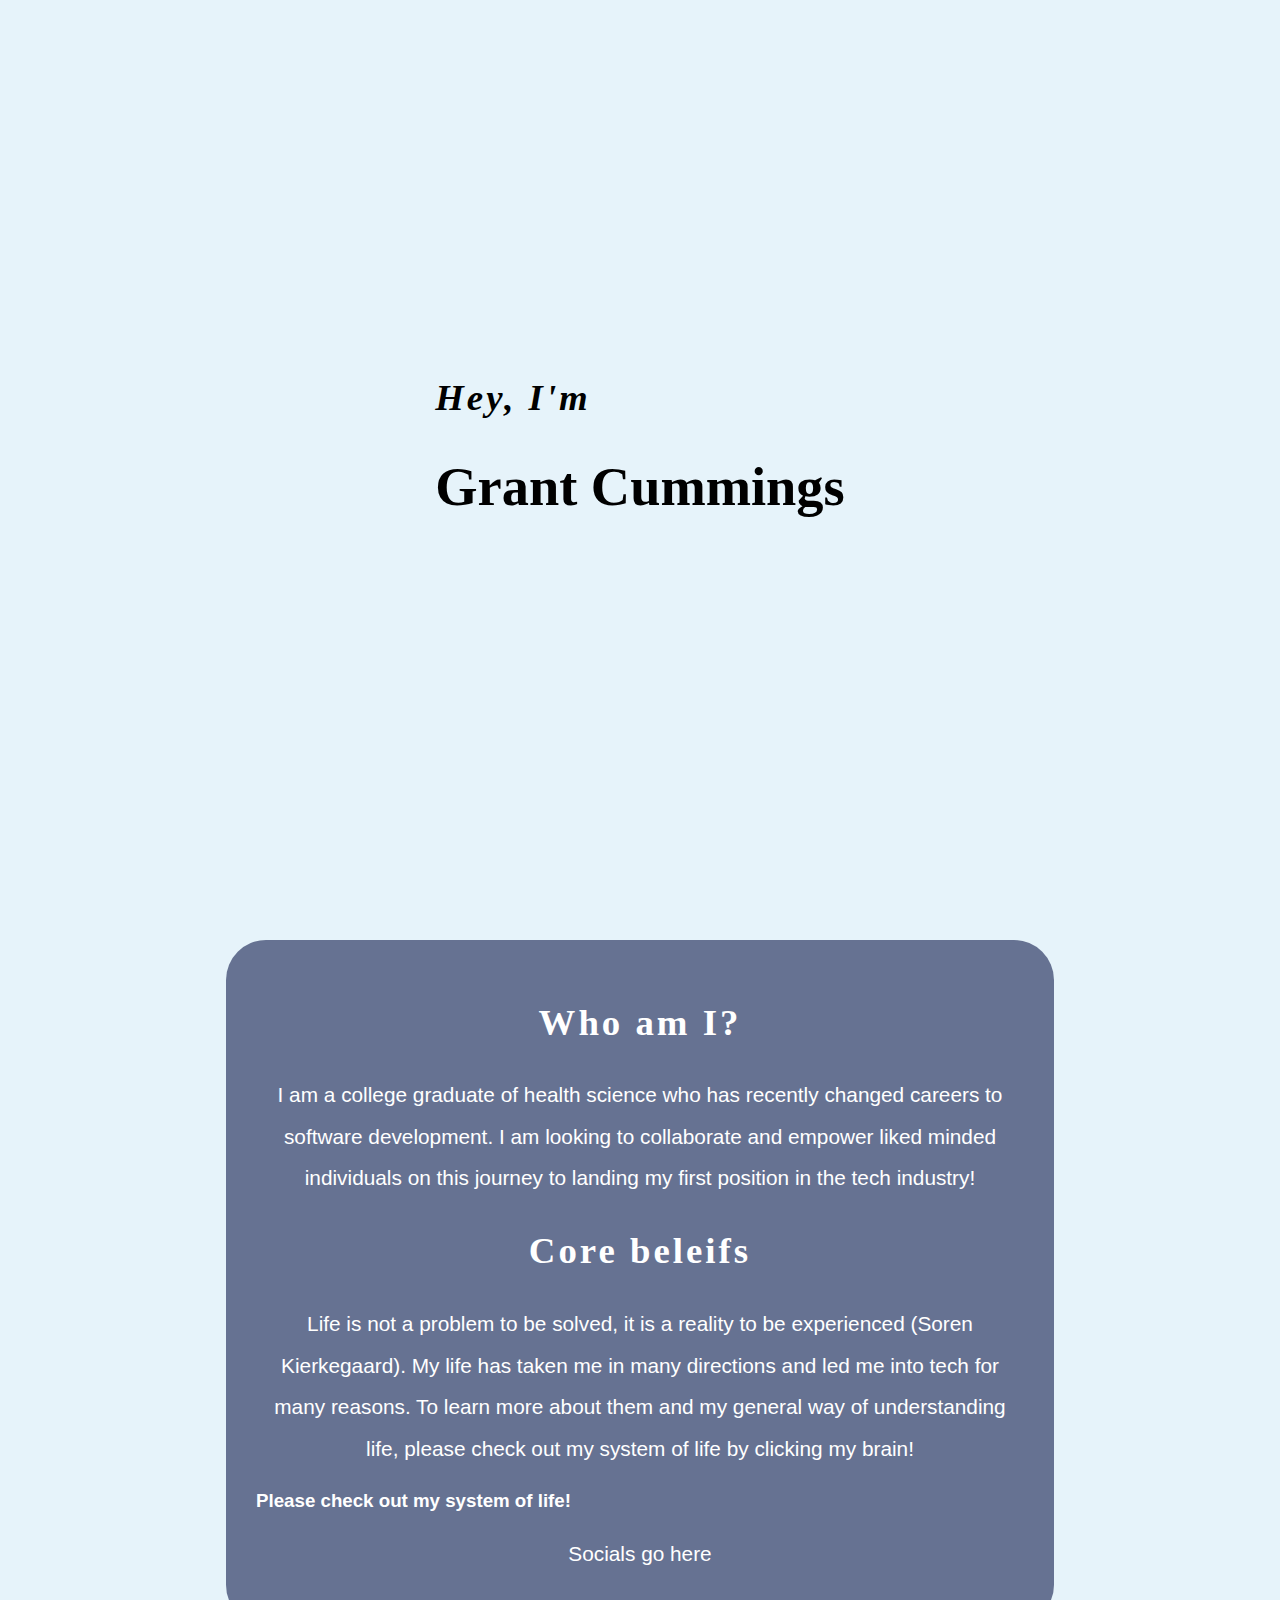
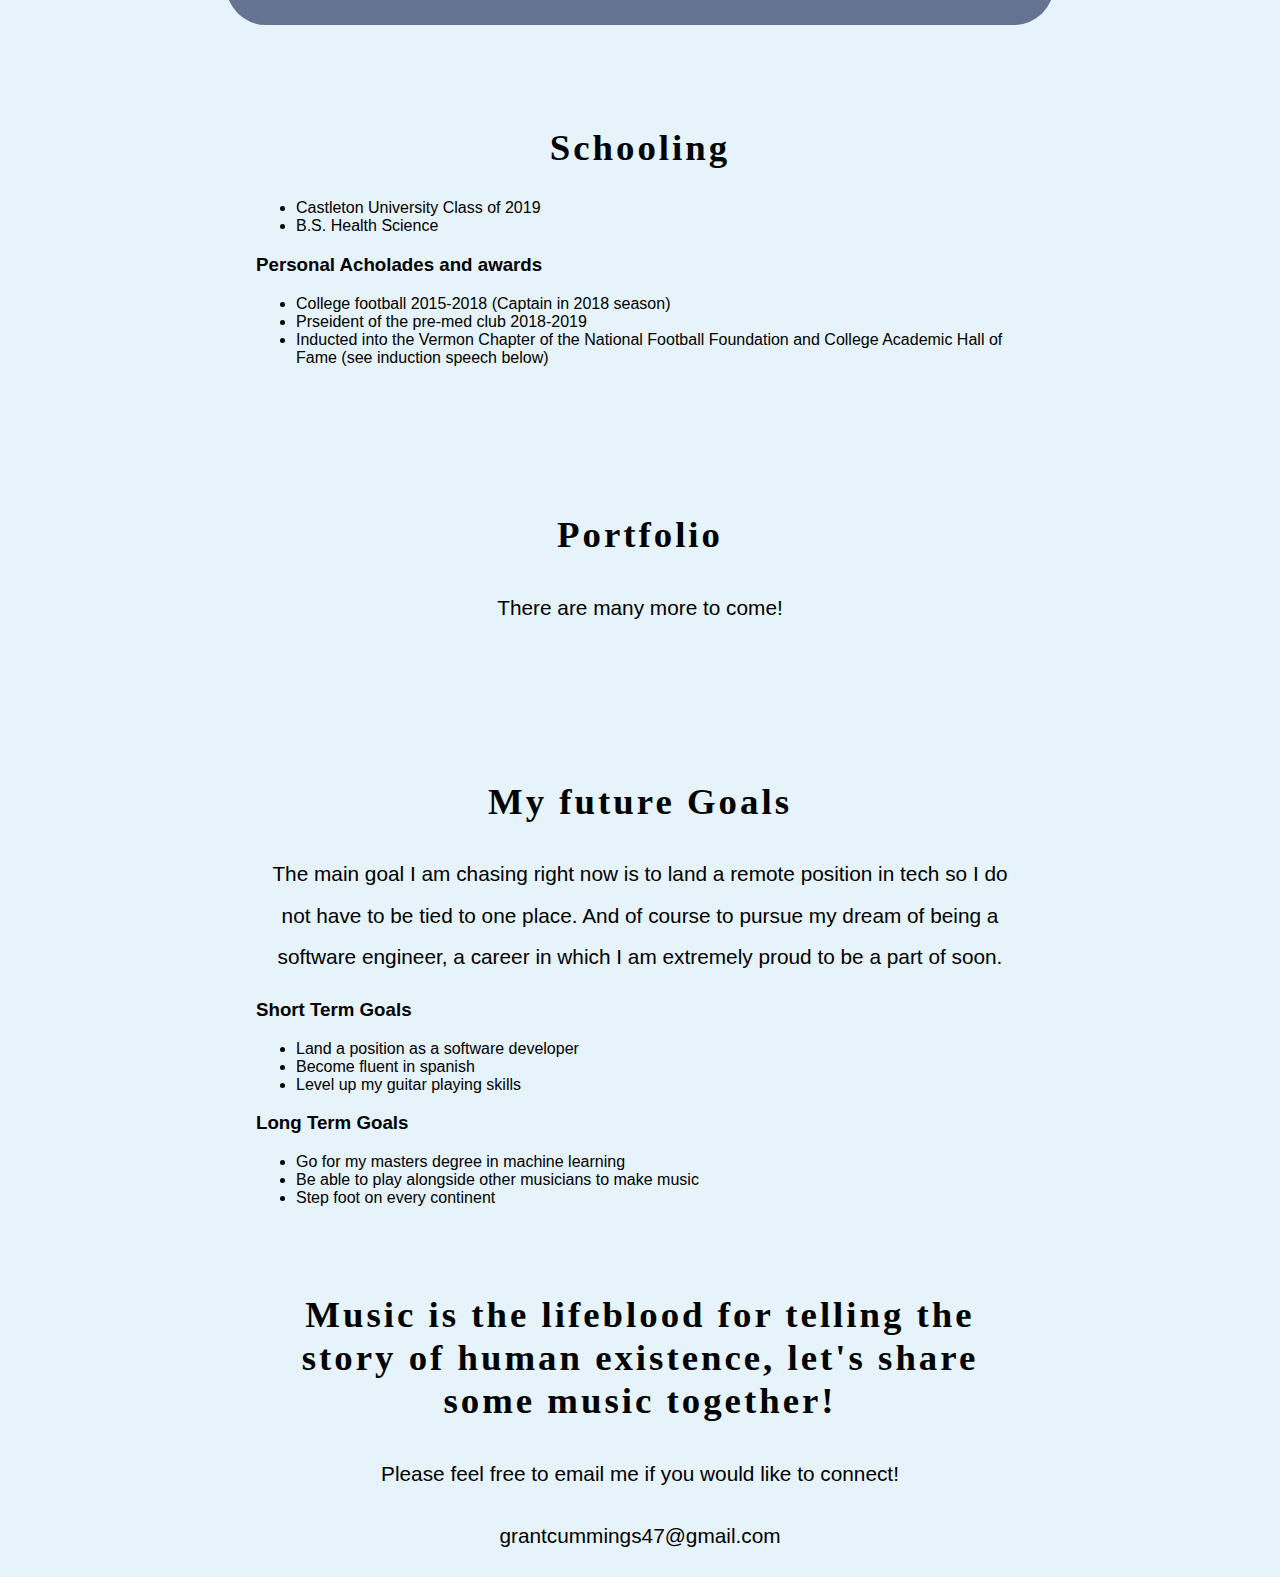
==== index.html @ 4a4d681d "html updates and css styling" ====
<!DOCTYPE html>
<html lang="en">

<head>
    <meta charset="UTF-8">
    <meta name="viewport" content="width=device-width, initial-scale=1.0">
    <link rel="stylesheet" href="./style.css" />
    <title>My Personal Website</title>
</head>

<body>
    <div id="section1">
        <div>
        <h2 id="hey-im">Hey, I'm</h2>
        <h1>Grant Cummings</h1>
        </div>
    </div>
    <div class="main-content" id="section2">
        <h2>Who am I?</h2>
        <p> I am a college graduate of health science who has recently changed careers to software development. I am
            looking to collaborate and empower liked minded individuals on this journey to landing my first position in
            the tech industry!</p>
        <h2>Core beleifs</h2>
        <p>Life is not a problem to be solved, it is a reality to be experienced (Soren Kierkegaard). My life has taken me in many directions and
            led me into tech for many reasons. To learn more about them and my general way of understanding life, please
            check out my system of life by clicking my brain! </p>
        <h3>Please check out my system of life!</h3>
        <!--insert img of brain with overlying text of "enter my mind"-->
        <p>Socials go here</p> <!--insert socials-->
    </div>
    <div class="main-content" id="section3">
        <h2>Schooling</h2>
        <ul>
            <li>Castleton University Class of 2019</li>
            <li>B.S. Health Science</li>
        </ul>
        <h3>Personal Acholades and awards</h3>
        <ul>
            <li>College football 2015-2018 (Captain in 2018 season)</li>
            <li>Prseident of the pre-med club 2018-2019</li>
            <li>Inducted into the Vermon Chapter of the National Football Foundation and College Academic Hall of Fame
                (see induction speech below)</li>
        </ul>
        <!--video of my speech goes here-->
    </div>
    <div class="main-content" id="section4">
        <h2>Portfolio</h2>
        <p>There are many more to come!</p>
        <!--Links to my web pages I have created-->
    </div>
    <div class="main-content" id="section5">
        <h2>My future Goals</h2>
        <p>The main goal I am chasing right now is to land a remote position in tech so I do not have to be tied to one
            place. And of course to pursue my dream of being a software engineer, a career in which I am extremely proud
            to be a part of soon. </p>
        <div id="goalsContainer">
            <div id="shortTermGoalsContainer">
                <h3>Short Term Goals</h3>
                <ul>
                    <li>Land a position as a software developer</li>
                    <li>Become fluent in spanish</li>
                    <li>Level up my guitar playing skills</li>
                </ul>
            </div>
            <div id="longTermGoalsContainer">
                <h3>Long Term Goals</h3>
                <ul>
                    <li>Go for my masters degree in machine learning</li>
                    <li>Be able to play alongside other musicians to make music</li>
                    <li>Step foot on every continent</li>
                </ul>
            </div>
        </div>
    </div>
    <div class="main-content" id="section6">
        <h2>Music is the lifeblood for telling the story of human existence, let&apos;s share some music together! </h2>
        <p>Please feel free to email me if you would like to connect!</p>
        <p>grantcummings47@gmail.com</p>
    </div>
</body>
<script src="./script.js"></script>

</html>
---- style.css ----
@font-face {
    font-family: name-font;
    src: url(name-font.ttf);
  }

  @font-face {
    font-family: red-hands;
    src: url(red-hands.ttf);
  }

body {
    margin: 0;
    padding: 0;
    font-family: Arial, Helvetica, sans-serif;
    background-color: #e6f3fa;
}

h1 {
    font-size: 3.4rem;
    font-family: name-font;
}

h2 {
    font-family: red-hands;
    font-size: 2.3rem;
    text-align: center;
    letter-spacing: 3px;
}

p {
    line-height: 2;
    text-align: center;
    font-size: 1.3rem;
}

.main-content {
    margin: 0 auto;
    width: 60%;
}

#section2, #section3, #section4, #section5 {
    padding: 30px;
    margin: 40px auto;
    border-radius: 40px;
}

#section1 {
    width: 100vw;
    height: 900px;
    margin: 0;
    padding: 0;
    background-position: center;
    background-size: cover;
    background-image: url(https://www.shutterstock.com/image-photo/summer-festival-crowd-view-girl-600nw-622013237.jpg);
    background-attachment: fixed;

    display: flex;
    justify-content: center;
    align-items: center;
}

#hey-im {
    text-align: left;
    font-family: name-font;
    font-style: italic;
}

#section2 {
    background-color: #667292;
    color: #fff;
}
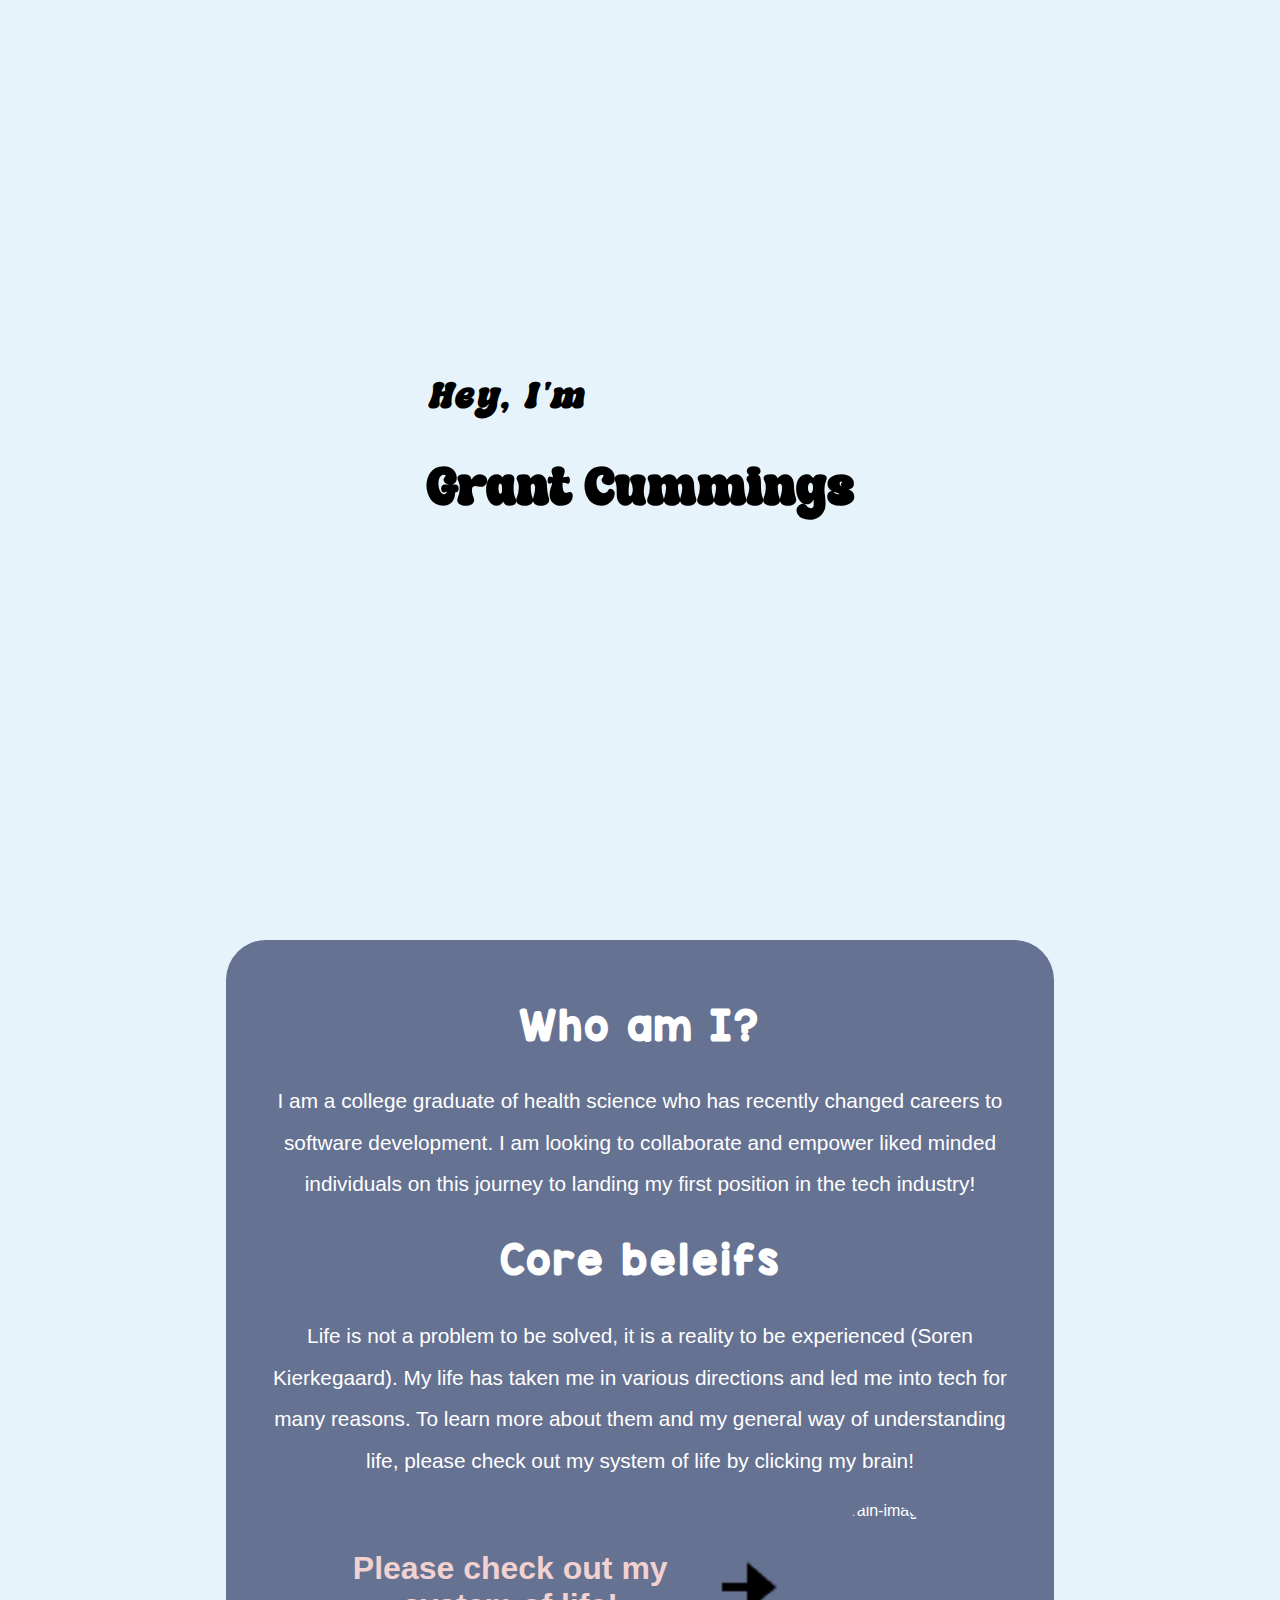
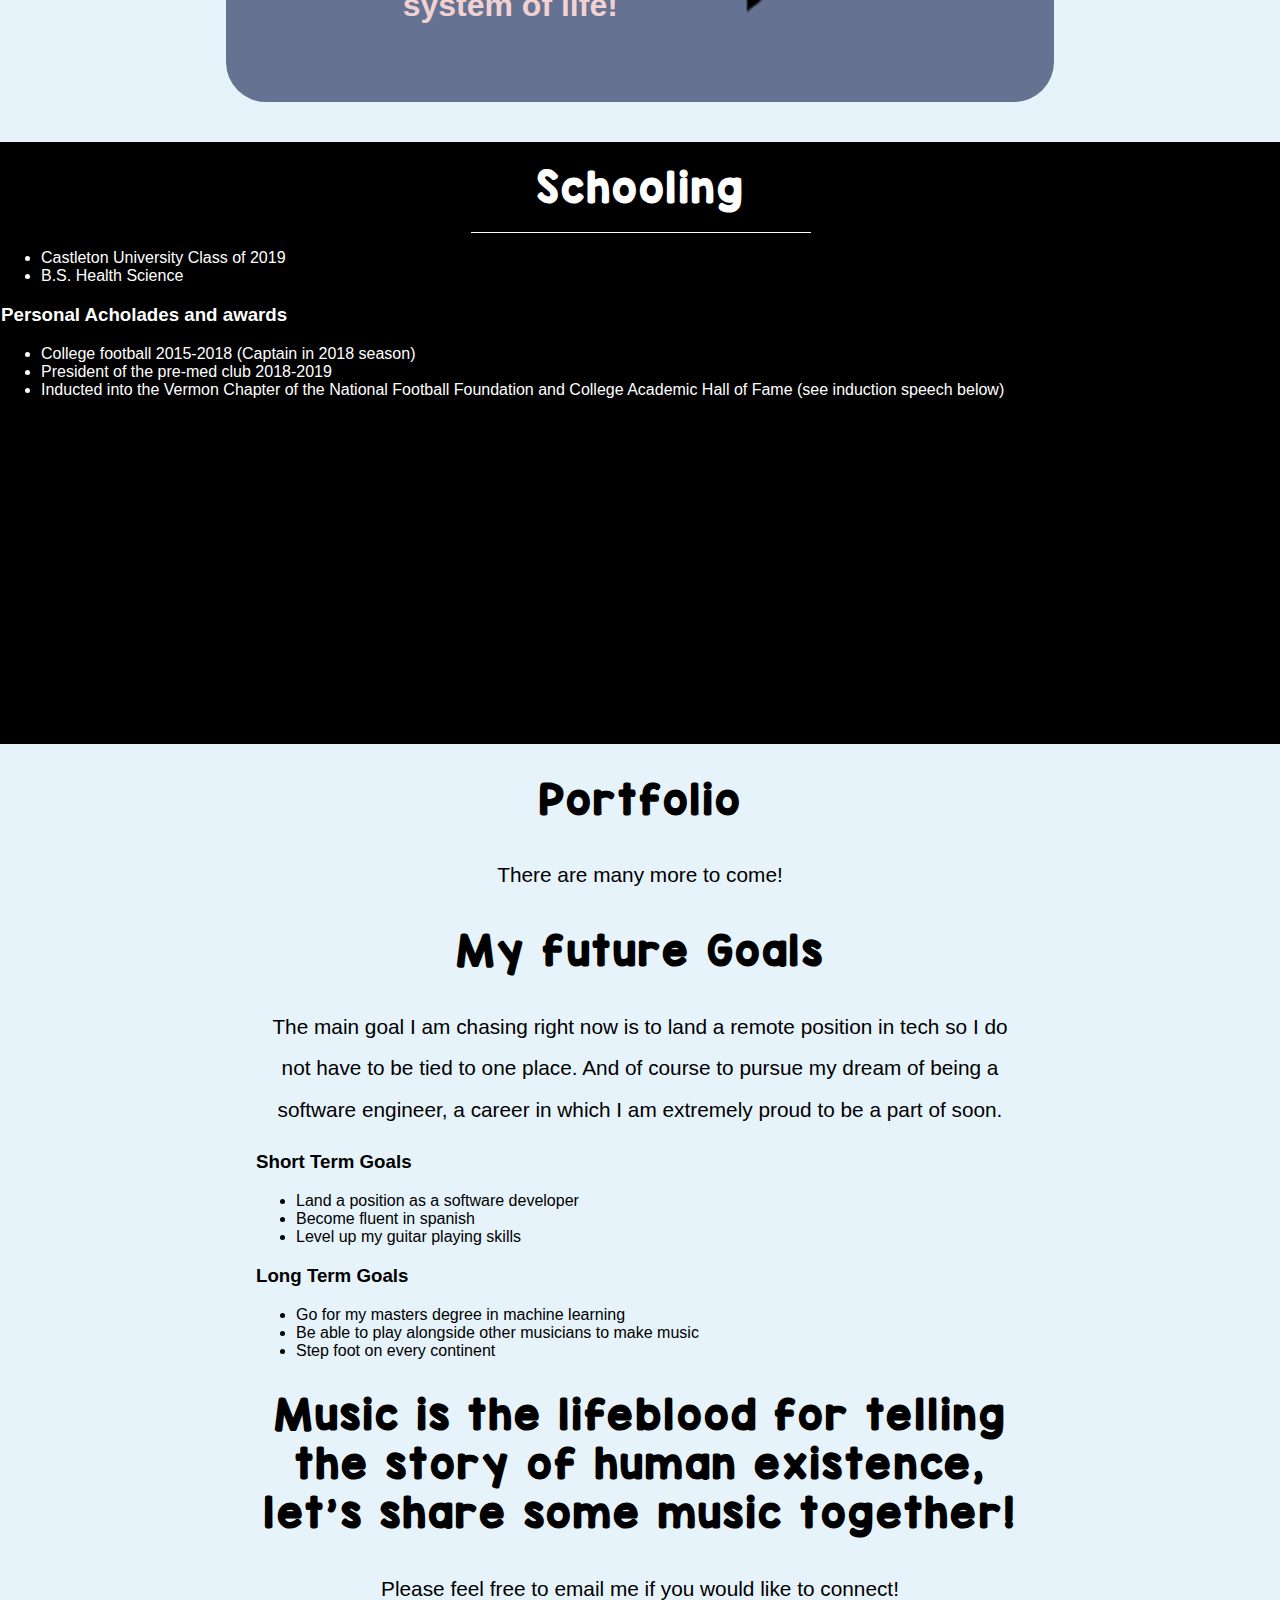
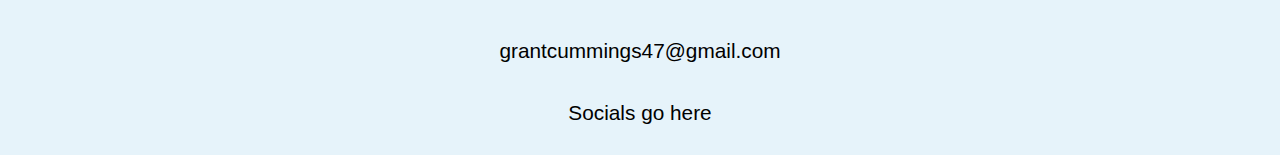
==== commit 5250c484: "finished schooling + core beliefs" ====
--- a/index.html
+++ b/index.html
@@ -11,8 +11,8 @@
 <body>
     <div id="section1">
         <div>
-        <h2 id="hey-im">Hey, I'm</h2>
-        <h1>Grant Cummings</h1>
+            <h2 id="hey-im">Hey, I'm</h2>
+            <h1>Grant Cummings</h1>
         </div>
     </div>
     <div class="main-content" id="section2">
@@ -21,12 +21,17 @@
             looking to collaborate and empower liked minded individuals on this journey to landing my first position in
             the tech industry!</p>
         <h2>Core beleifs</h2>
-        <p>Life is not a problem to be solved, it is a reality to be experienced (Soren Kierkegaard). My life has taken me in many directions and
+        <p>Life is not a problem to be solved, it is a reality to be experienced (Soren Kierkegaard). My life has taken
+            me in various directions and
             led me into tech for many reasons. To learn more about them and my general way of understanding life, please
             check out my system of life by clicking my brain! </p>
-        <h3>Please check out my system of life!</h3>
-        <!--insert img of brain with overlying text of "enter my mind"-->
-        <p>Socials go here</p> <!--insert socials-->
+        <div id="brain-container">
+            <h3 id="please-check-out">Please check out my system of life!</h3>
+            <img id="right-pointing-arrow" src="./right-arrow-alt-solid-24.png" alt="right-pointing-arrow">
+            <a href="href goes here"></a><img id="brain-img"
+                src="https://media.istockphoto.com/id/1310277551/vector/happy-healthy-brain-mind-character-meditation-yoga-relax-health-brain-mental-organ-sit-in.jpg?s=612x612&w=0&k=20&c=sei6jMApCiXroaZcvnoIJzI5cpNFs6CqMCV2KOiM3WA="
+                alt="brain-image"></a>
+        </div>
     </div>
     <div class="main-content" id="section3">
         <h2>Schooling</h2>
@@ -37,7 +42,7 @@
         <h3>Personal Acholades and awards</h3>
         <ul>
             <li>College football 2015-2018 (Captain in 2018 season)</li>
-            <li>Prseident of the pre-med club 2018-2019</li>
+            <li>President of the pre-med club 2018-2019</li>
             <li>Inducted into the Vermon Chapter of the National Football Foundation and College Academic Hall of Fame
                 (see induction speech below)</li>
         </ul>
@@ -76,6 +81,7 @@
         <h2>Music is the lifeblood for telling the story of human existence, let&apos;s share some music together! </h2>
         <p>Please feel free to email me if you would like to connect!</p>
         <p>grantcummings47@gmail.com</p>
+        <p>Socials go here</p> <!--insert socials-->
     </div>
 </body>
 <script src="./script.js"></script>
--- a/style.css
+++ b/style.css
@@ -1,3 +1,5 @@
+
+/*Below this will effect multiple things at once*/
 @font-face {
     font-family: name-font;
     src: url(name-font.ttf);
@@ -38,14 +40,13 @@
     width: 60%;
 }
 
-#section2, #section3, #section4, #section5 {
-    padding: 30px;
-    margin: 40px auto;
-    border-radius: 40px;
-}
 
+/*Below this gets more specific*/
+
+
+/*Section 1*/
 #section1 {
-    width: 100vw;
+    width: 100%;
     height: 900px;
     margin: 0;
     padding: 0;
@@ -65,7 +66,94 @@
     font-style: italic;
 }
 
+/*Section 2*/
 #section2 {
     background-color: #667292;
     color: #fff;
+    padding: 30px;
+    margin: 40px auto;
+    border-radius: 40px;
+}
+
+#please-check-out {
+    display: flex;
+    text-align: center;
+    align-items: center;
+    width: 600px;
+    font-size: 2rem;
+    color: rgb(242, 209, 209);
+}
+
+#right-pointing-arrow {
+    padding: 35px 30px 35px 16px;
+    width: 170px;
+    height: 100px;
+}
+
+#brain-img {
+    width: 200px;
+    border-radius: 50%;
+}
+
+#brain-container {
+    margin: 0 auto;
+    width: 600px;
+    display: flex;
+    justify-content: space-between;
+}
+
+/*Section 3*/
+#section3 {
+    border: 1px solid black;
+    width: 100%;
+    height: 600px;
+    color: white;
+    background-color: black;
+}
+
+#section3 h2 {
+    border-bottom: 1px solid white;
+    width: 300px;
+    margin: 0 auto;
+    padding: 20px;
+}
+
+#schooling-content-container {
+    display: flex;
+    justify-content: space-between;
+    width: 80%;
+    margin: 0 auto;
+    padding-top: 50px;
+}
+
+#castleton-logo {
+    height: 350px;
+    border-radius: 70px;
+}
+
+.schooling-content-container-child:nth-of-type(1) p {
+    line-height: 12px;
+}
+
+.schooling-content-container-child:nth-of-type(2) {
+    width: 600px;
+}
+
+#personal-acholades {
+    font-size: 1.5rem;
+    margin: 0 0 0 58px;
+    font-style: italic;
+}
+
+#acholades-list li{
+    width: 400px;
+    text-align: center;
+    line-height: 30px;
+    padding: 20px;
+    list-style: inside;
+    font-size: 1.2rem;
+}
+
+#speech-video {
+    height: 430px;
 }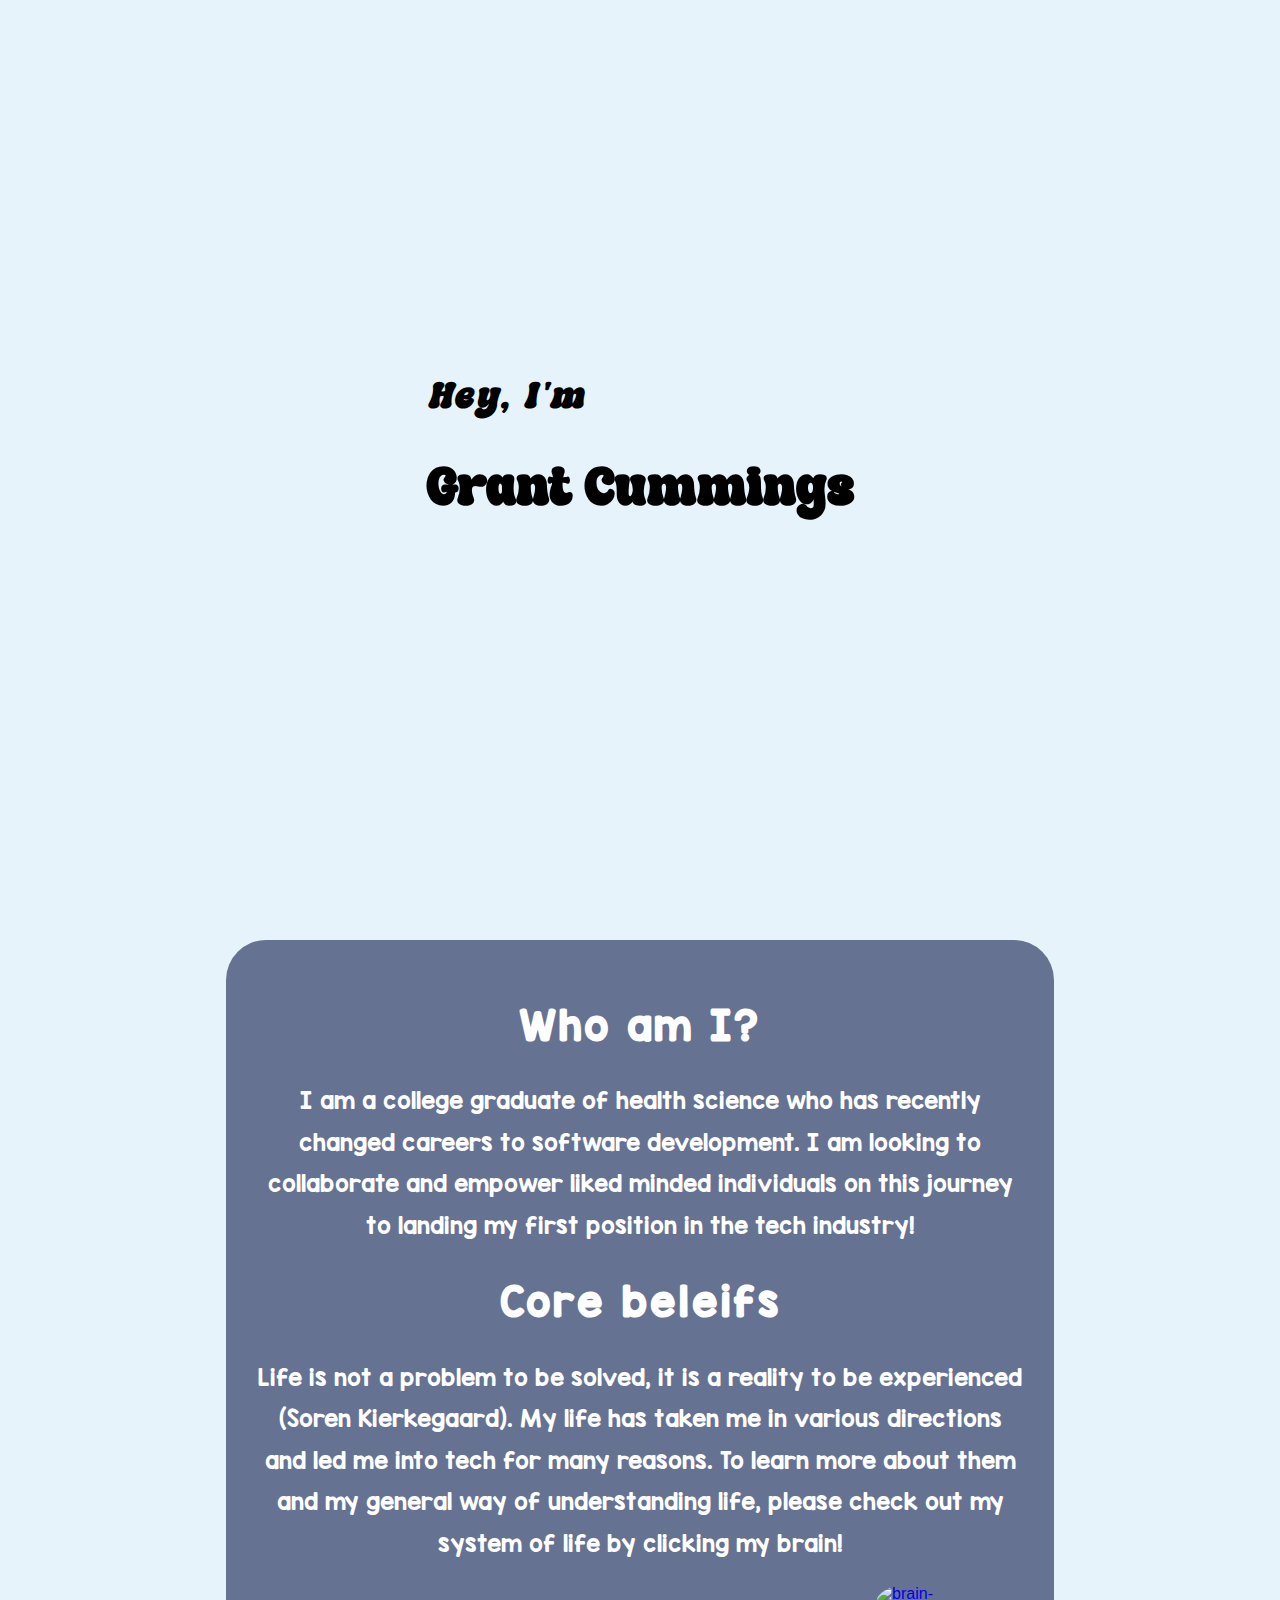
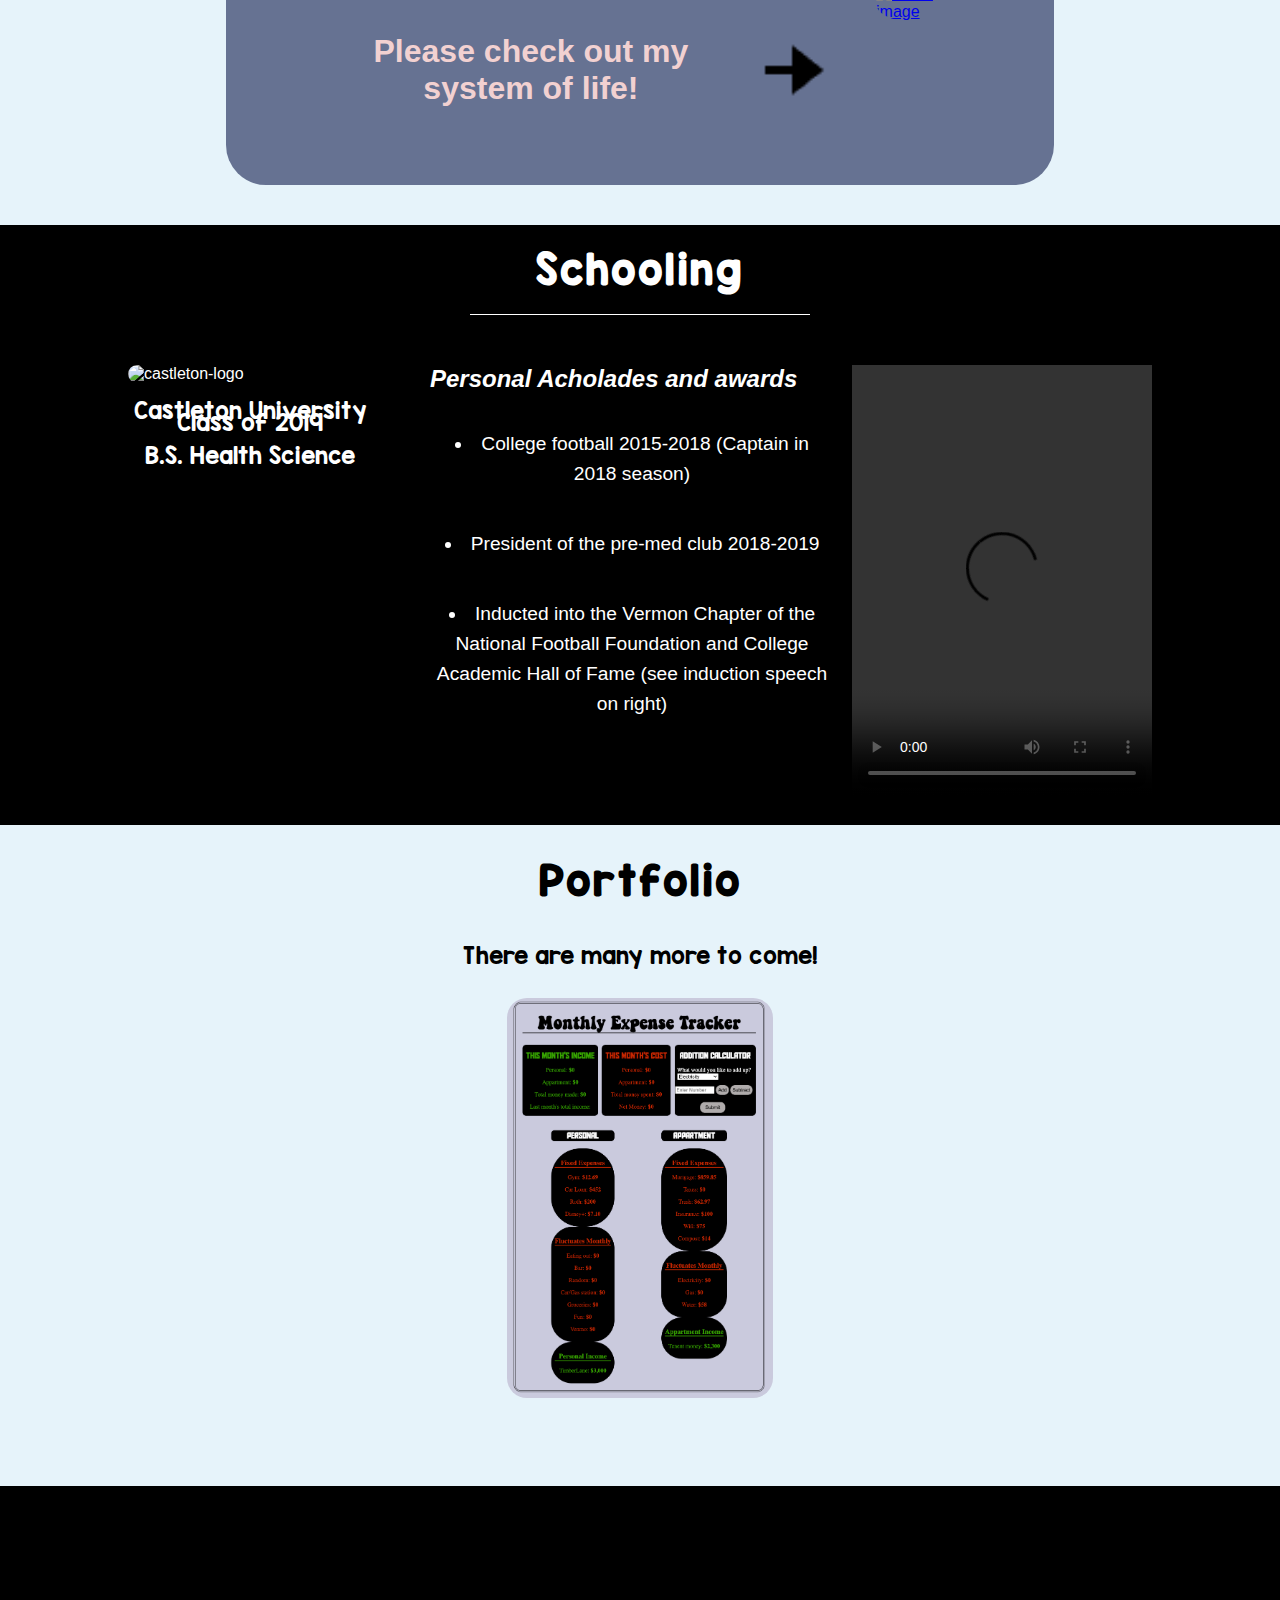
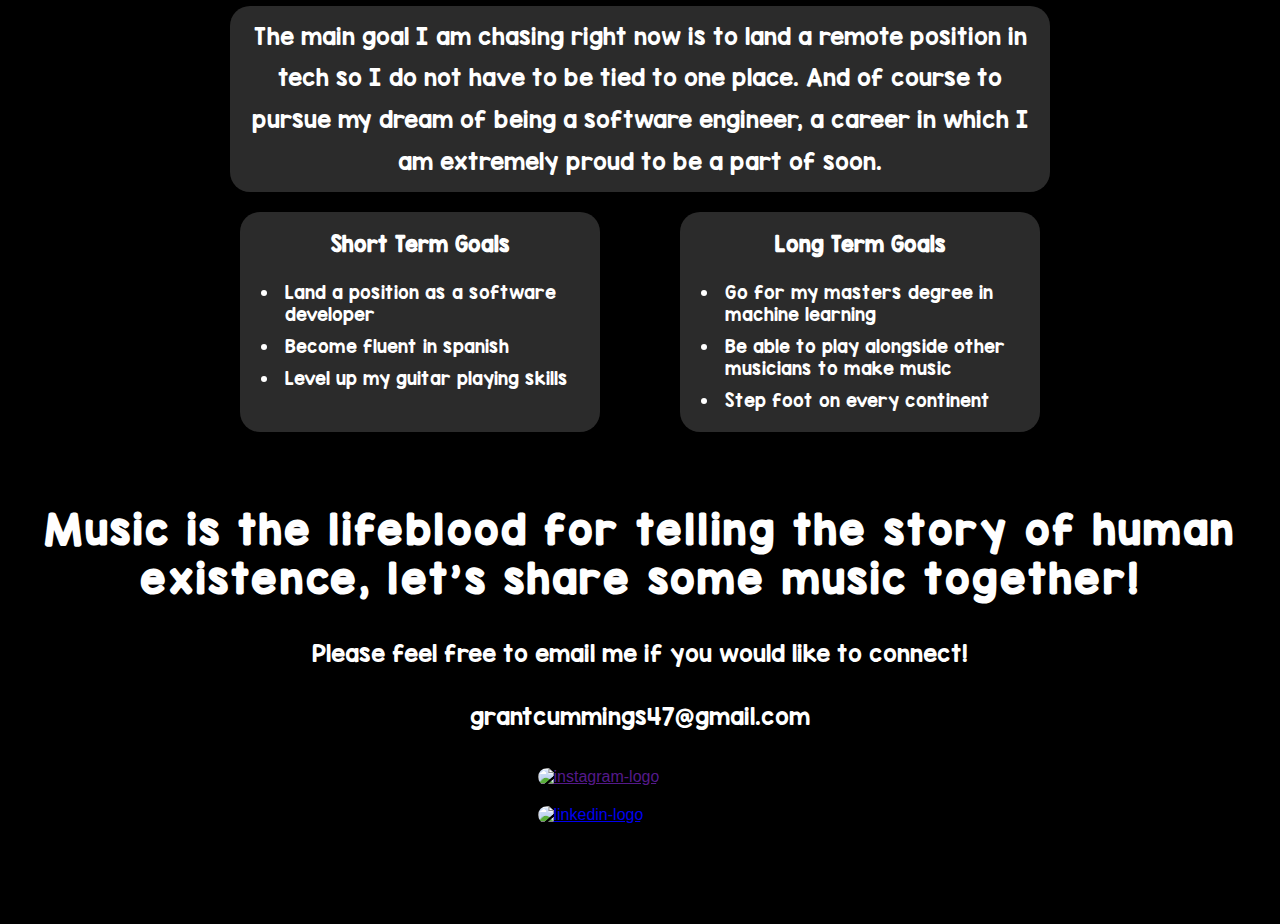
==== commit b536db15: "html,css finished main page" ====
--- a/index.html
+++ b/index.html
@@ -28,38 +28,56 @@
         <div id="brain-container">
             <h3 id="please-check-out">Please check out my system of life!</h3>
             <img id="right-pointing-arrow" src="./right-arrow-alt-solid-24.png" alt="right-pointing-arrow">
-            <a href="href goes here"></a><img id="brain-img"
-                src="https://media.istockphoto.com/id/1310277551/vector/happy-healthy-brain-mind-character-meditation-yoga-relax-health-brain-mental-organ-sit-in.jpg?s=612x612&w=0&k=20&c=sei6jMApCiXroaZcvnoIJzI5cpNFs6CqMCV2KOiM3WA="
-                alt="brain-image"></a>
+            <a href="https://www.youtube.com/watch?v=J2efm07Krr4" target="_blank" rel="noopener"><img id="brain-img"
+                    class="hyperlink-content"
+                    src="https://media.istockphoto.com/id/1310277551/vector/happy-healthy-brain-mind-character-meditation-yoga-relax-health-brain-mental-organ-sit-in.jpg?s=612x612&w=0&k=20&c=sei6jMApCiXroaZcvnoIJzI5cpNFs6CqMCV2KOiM3WA="
+                    alt="brain-image"></a> <!--add hyperlink to system of life-->
         </div>
     </div>
     <div class="main-content" id="section3">
         <h2>Schooling</h2>
-        <ul>
-            <li>Castleton University Class of 2019</li>
-            <li>B.S. Health Science</li>
-        </ul>
-        <h3>Personal Acholades and awards</h3>
-        <ul>
-            <li>College football 2015-2018 (Captain in 2018 season)</li>
-            <li>President of the pre-med club 2018-2019</li>
-            <li>Inducted into the Vermon Chapter of the National Football Foundation and College Academic Hall of Fame
-                (see induction speech below)</li>
-        </ul>
-        <!--video of my speech goes here-->
+        <div id="schooling-content-container">
+            <div class="schooling-content-container-child">
+                <img id="castleton-logo"
+                    src="https://www.sports-management-degrees.com/wp-content/uploads/2019/07/castleton-university.png"
+                    alt="castleton-logo" />
+                <p>Castleton University Class of 2019</p>
+                <p>B.S. Health Science</p>
+            </div>
+            <div class="schooling-content-container-child">
+                <h3 id="personal-acholades">Personal Acholades and awards</h3>
+                <ul id="acholades-list">
+                    <li>College football 2015-2018 (Captain in 2018 season)</li>
+                    <li>President of the pre-med club 2018-2019</li>
+                    <li>Inducted into the Vermon Chapter of the National Football Foundation and College Academic Hall
+                        of
+                        Fame
+                        (see induction speech on right)</li>
+                </ul>
+            </div>
+            <div class="schooling-content-container-child">
+                <video controls id="speech-video" src="./downloaded content/IMG_2631.mp4" alt="speech video"></video>
+            </div>
+        </div>
     </div>
     <div class="main-content" id="section4">
         <h2>Portfolio</h2>
         <p>There are many more to come!</p>
-        <!--Links to my web pages I have created-->
+        <div id="portfolio-content-container">
+            <div>
+                <a href="https://gant802.github.io/Personal-Expense-sheet/" target="_blank" rel="noopener"><img
+                        id="expense-sheet-img" class="hyperlink-content"
+                        src="./downloaded content/Screenshot 2024-03-05 at 10.10.33 AM.png" alt="expense-sheet"></a>
+            </div>
+        </div>
     </div>
     <div class="main-content" id="section5">
-        <h2>My future Goals</h2>
+        <h2>My Future Goals</h2>
         <p>The main goal I am chasing right now is to land a remote position in tech so I do not have to be tied to one
             place. And of course to pursue my dream of being a software engineer, a career in which I am extremely proud
             to be a part of soon. </p>
-        <div id="goalsContainer">
-            <div id="shortTermGoalsContainer">
+        <div id="goals-container">
+            <div class="goals-container-child" id="shortTermGoalsContainer">
                 <h3>Short Term Goals</h3>
                 <ul>
                     <li>Land a position as a software developer</li>
@@ -67,7 +85,7 @@
                     <li>Level up my guitar playing skills</li>
                 </ul>
             </div>
-            <div id="longTermGoalsContainer">
+            <div class="goals-container-child" id="longTermGoalsContainer">
                 <h3>Long Term Goals</h3>
                 <ul>
                     <li>Go for my masters degree in machine learning</li>
@@ -81,7 +99,16 @@
         <h2>Music is the lifeblood for telling the story of human existence, let&apos;s share some music together! </h2>
         <p>Please feel free to email me if you would like to connect!</p>
         <p>grantcummings47@gmail.com</p>
-        <p>Socials go here</p> <!--insert socials-->
+        <div id="social-logos">
+            <a href="" target="_blank" rel="noopener"><img class="hyperlink-content"
+                    src="https://upload.wikimedia.org/wikipedia/commons/thumb/a/a5/Instagram_icon.png/1200px-Instagram_icon.png"
+                    alt="instagram-logo"></a>
+            <!--put in hyperlink when instagram is back up-->
+            <a href="https://www.linkedin.com/in/grant-cummings-6a0207173/" target="_blank" rel="noopener"><img
+                    class="hyperlink-content"
+                    src="https://upload.wikimedia.org/wikipedia/commons/thumb/c/ca/LinkedIn_logo_initials.png/480px-LinkedIn_logo_initials.png"
+                    alt="linkedin-logo"></a>
+        </div>
     </div>
 </body>
 <script src="./script.js"></script>
--- a/style.css
+++ b/style.css
@@ -33,11 +33,17 @@
     line-height: 2;
     text-align: center;
     font-size: 1.3rem;
+    font-family: red-hands;
 }
 
 .main-content {
     margin: 0 auto;
     width: 60%;
+}
+
+.hyperlink-content:hover {
+    box-shadow: 0 0 20px 2px rgba(0, 0, 0, .1);
+    transform:scale(1.1);
 }
 
 
@@ -103,8 +109,7 @@
 }
 
 /*Section 3*/
-#section3 {
-    border: 1px solid black;
+#section3, #section5 {
     width: 100%;
     height: 600px;
     color: white;
@@ -156,4 +161,85 @@
 
 #speech-video {
     height: 430px;
-}+}
+
+/*Section 4*/
+#section4 {
+    height: 600px;
+}
+
+#portfolio-content-container {
+    display: flex;
+    justify-content: center;
+}
+
+#expense-sheet-img {
+    height: 400px;
+    border-radius: 20px;
+}
+
+/*Section 5*/
+#section5 {
+    background-image: url(https://wallpaper.dog/large/10817628.jpg);
+    background-size: cover;
+}
+
+#section5 h2 {
+    padding-top: 40px;
+    color: black;
+}
+
+#section5 p {
+    width: 800px;
+    margin: 0 auto;
+    color: white;
+    background-color: rgb(43, 43, 43);
+    padding: 10px;
+    border-radius: 20px;
+}
+
+#goals-container {
+    display: flex;
+    justify-content: space-between;
+    width: 800px;
+    margin: 0 auto;
+}
+
+.goals-container-child {
+    color: #fff;
+    background-color: rgb(43, 43, 43);
+    margin-top: 20px;
+    border-radius: 20px;
+    height: 220px;
+    width: 360px;
+    font-family: red-hands;
+}
+
+.goals-container-child h3 {
+    text-align: center;
+}
+
+.goals-container-child ul li {
+    padding: 5px;
+}
+
+/*Section 6*/
+#section6 {
+    background-color: black;
+    color: #fff;
+    width: 100%;
+    height: 450px;
+    padding-top: 20px;
+    margin-top: -32px;
+}
+
+#social-logos {
+    margin: 0 auto;
+    width: 225px;
+}
+
+#section6 a img {
+    width: 90px;
+    padding: 10px;
+    border-radius: 20px;
+}
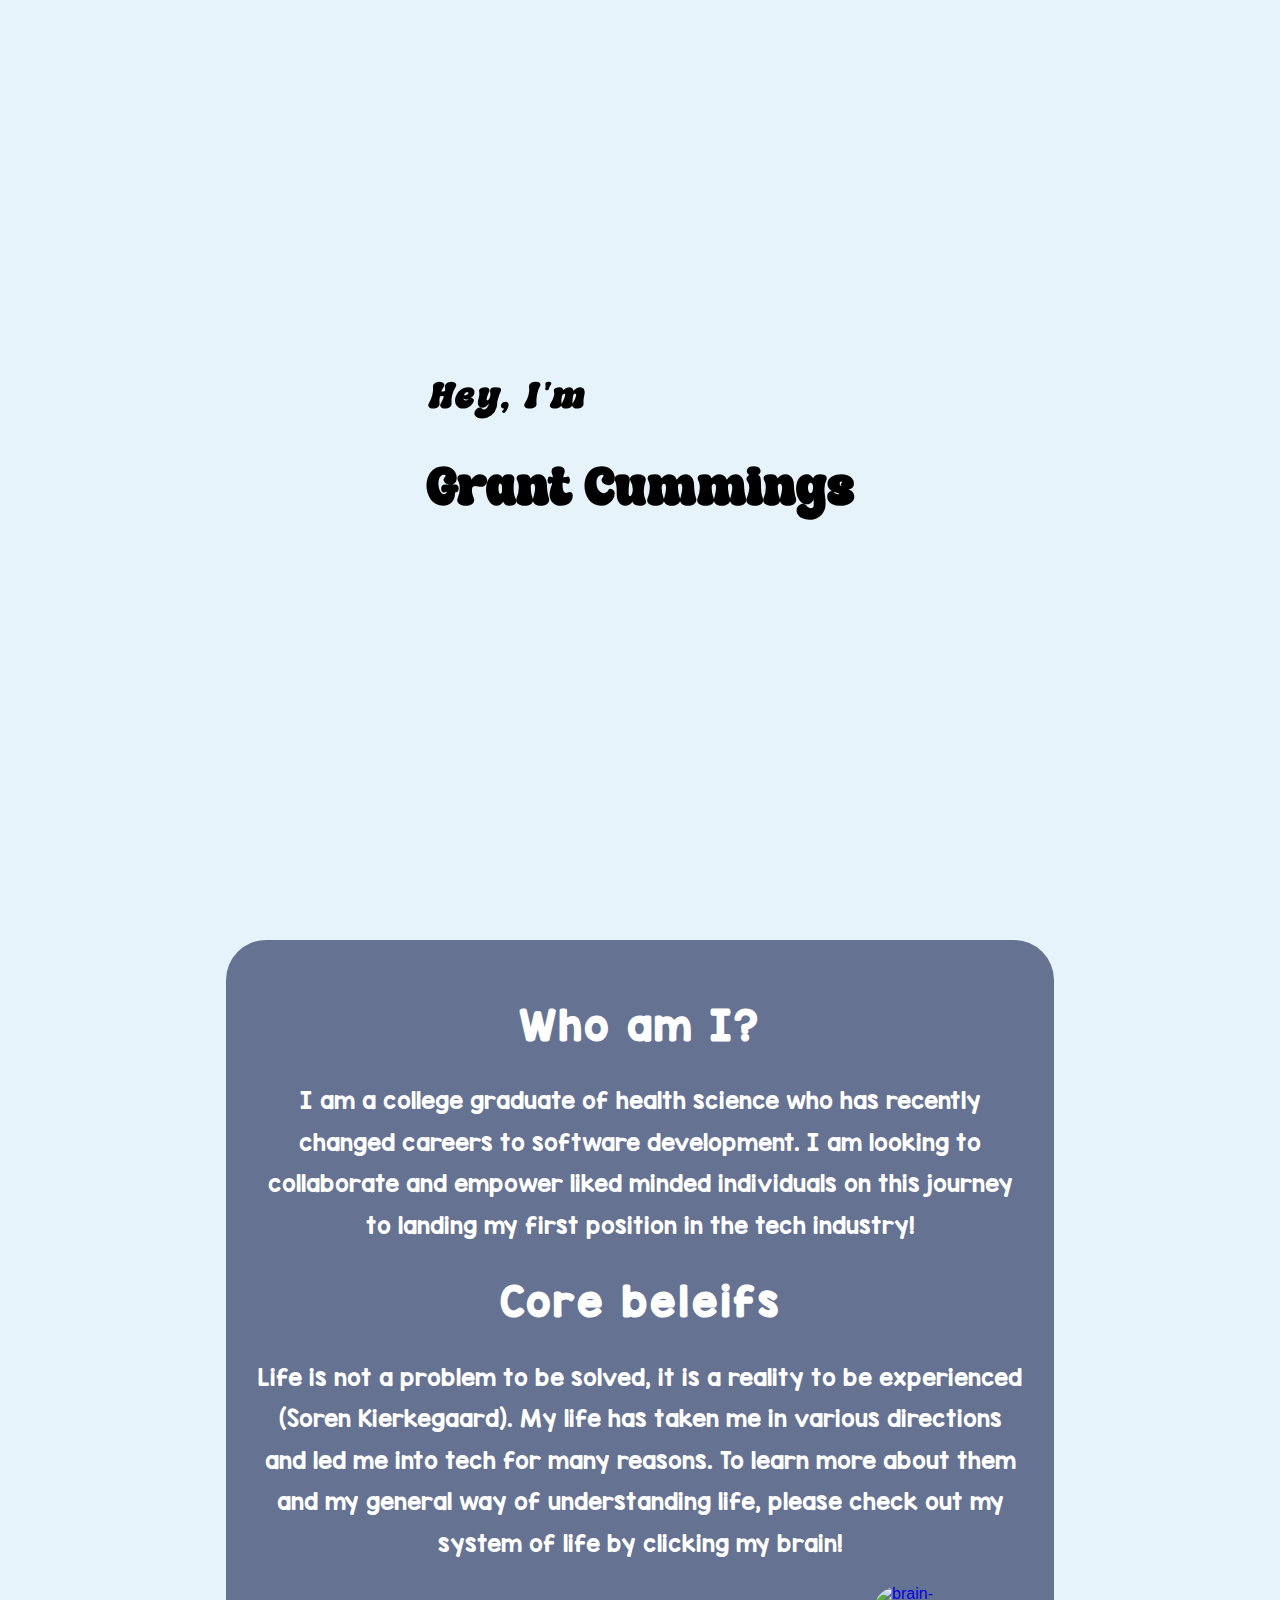
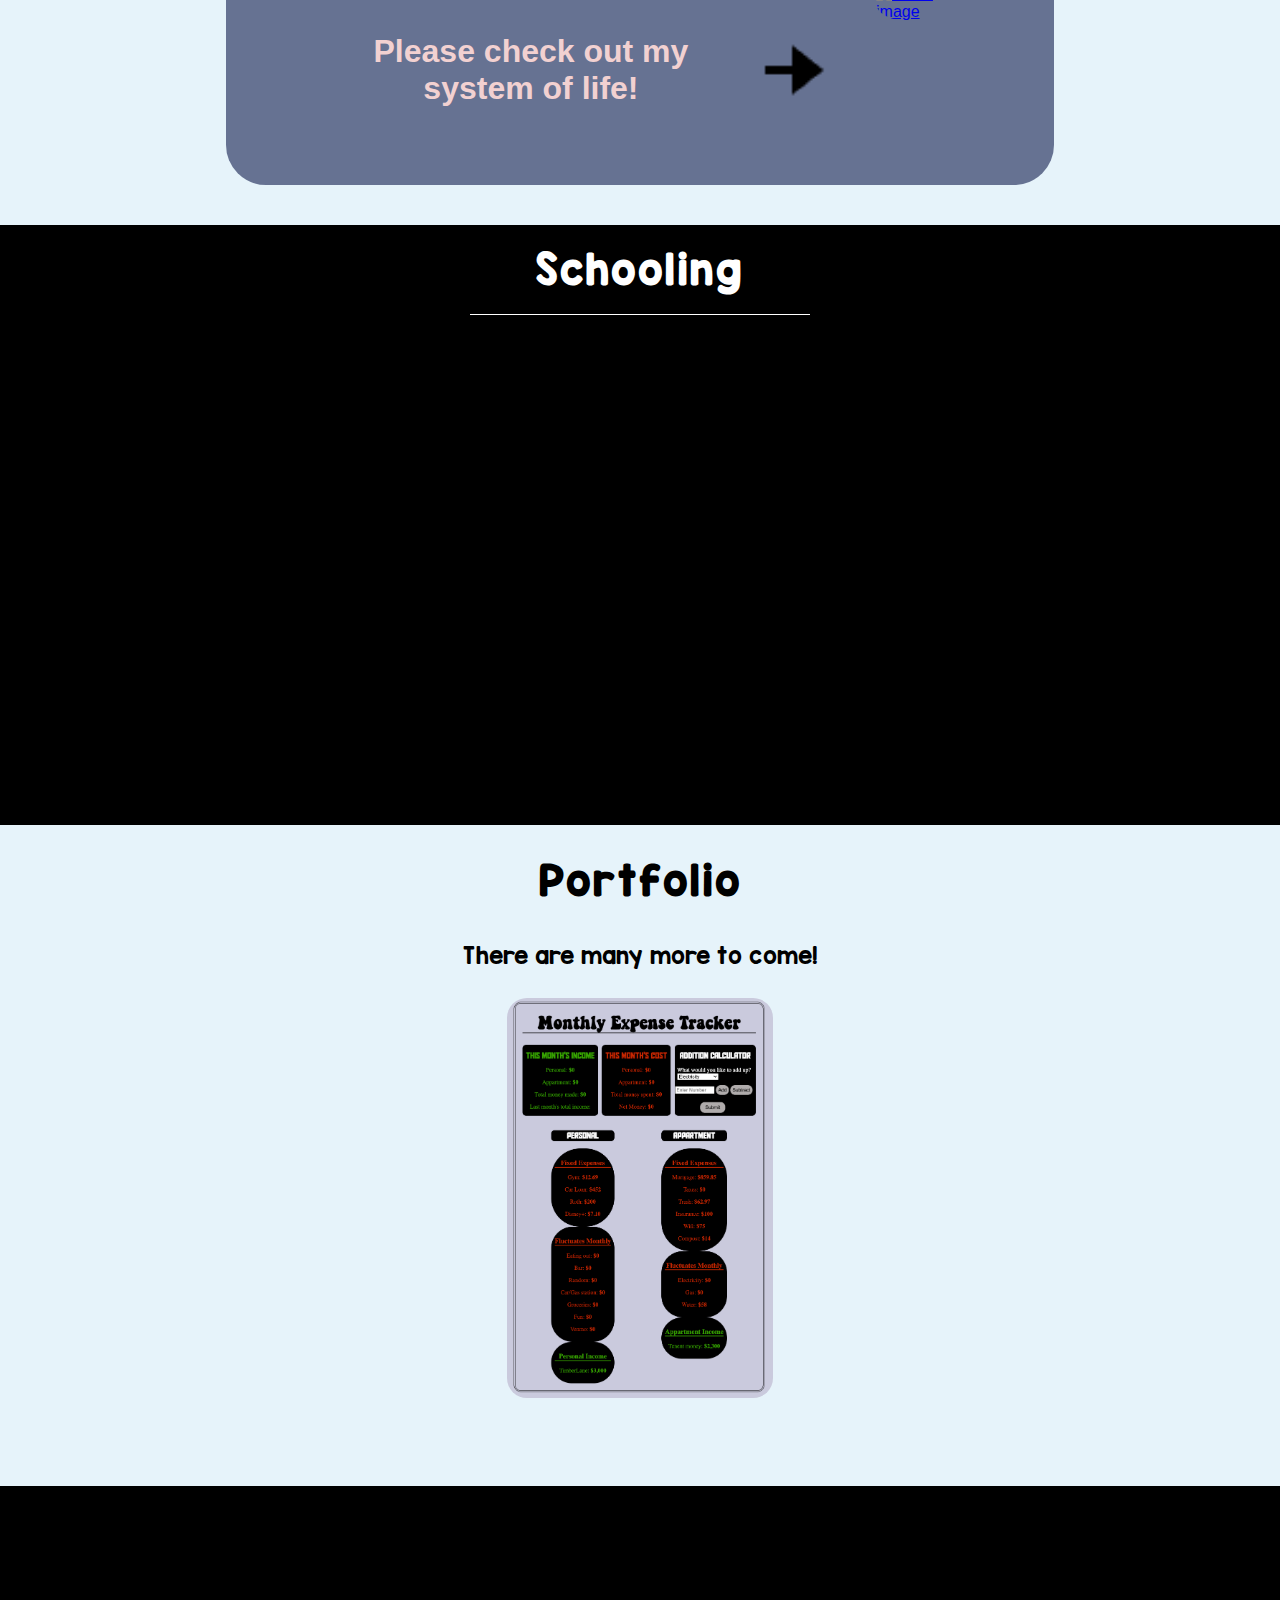
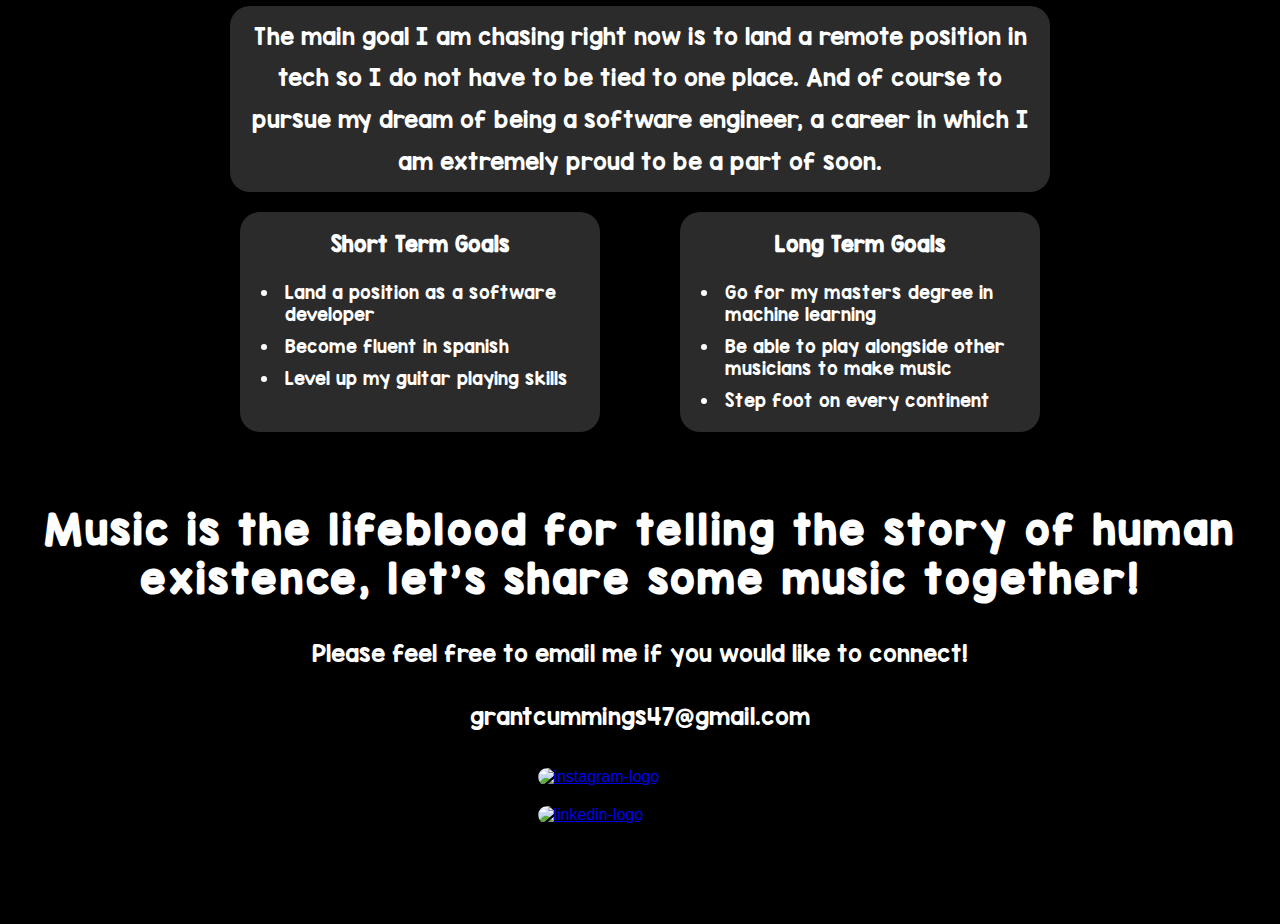
==== commit 4eb01276: "bug fixes, added system-of-life page" ====
--- a/index.html
+++ b/index.html
@@ -11,8 +11,8 @@
 <body>
     <div id="section1">
         <div>
-            <h2 id="hey-im">Hey, I'm</h2>
-            <h1>Grant Cummings</h1>
+            <h2 class="hidden" id="hey-im">Hey, I'm</h2>
+            <h1 class="hidden">Grant Cummings</h1>
         </div>
     </div>
     <div class="main-content" id="section2">
@@ -37,25 +37,25 @@
     <div class="main-content" id="section3">
         <h2>Schooling</h2>
         <div id="schooling-content-container">
-            <div class="schooling-content-container-child">
+            <div class="schooling-content-container-child hidden">
                 <img id="castleton-logo"
                     src="https://www.sports-management-degrees.com/wp-content/uploads/2019/07/castleton-university.png"
                     alt="castleton-logo" />
                 <p>Castleton University Class of 2019</p>
                 <p>B.S. Health Science</p>
             </div>
-            <div class="schooling-content-container-child">
+            <div class="schooling-content-container-child hidden">
                 <h3 id="personal-acholades">Personal Acholades and awards</h3>
                 <ul id="acholades-list">
                     <li>College football 2015-2018 (Captain in 2018 season)</li>
                     <li>President of the pre-med club 2018-2019</li>
-                    <li>Inducted into the Vermon Chapter of the National Football Foundation and College Academic Hall
+                    <li>Inducted into the Vermont Chapter of the National Football Foundation and College Academic Hall
                         of
                         Fame
                         (see induction speech on right)</li>
                 </ul>
             </div>
-            <div class="schooling-content-container-child">
+            <div class="schooling-content-container-child hidden">
                 <video controls id="speech-video" src="./downloaded content/IMG_2631.mp4" alt="speech video"></video>
             </div>
         </div>
@@ -100,10 +100,9 @@
         <p>Please feel free to email me if you would like to connect!</p>
         <p>grantcummings47@gmail.com</p>
         <div id="social-logos">
-            <a href="" target="_blank" rel="noopener"><img class="hyperlink-content"
+            <a href="https://www.instagram.com/gant802/" target="_blank" rel="noopener"><img class="hyperlink-content"
                     src="https://upload.wikimedia.org/wikipedia/commons/thumb/a/a5/Instagram_icon.png/1200px-Instagram_icon.png"
                     alt="instagram-logo"></a>
-            <!--put in hyperlink when instagram is back up-->
             <a href="https://www.linkedin.com/in/grant-cummings-6a0207173/" target="_blank" rel="noopener"><img
                     class="hyperlink-content"
                     src="https://upload.wikimedia.org/wikipedia/commons/thumb/c/ca/LinkedIn_logo_initials.png/480px-LinkedIn_logo_initials.png"
--- a/style.css
+++ b/style.css
@@ -8,6 +8,25 @@
   @font-face {
     font-family: red-hands;
     src: url(red-hands.ttf);
+  }
+
+  @media(prefers-reduced-motion) {
+    .hidden {
+        transition: none;
+    }
+  }
+
+  .hidden {
+    opacity: 0;
+    filter: blur(5px);
+    transform: translateX(-100%);
+    transition: all 1s;
+  }
+
+  .show {
+    opacity: 1;
+    filter: blur(0);
+    transform: translateX(0);
   }
 
 body {
@@ -126,22 +145,30 @@
 #schooling-content-container {
     display: flex;
     justify-content: space-between;
-    width: 80%;
+    width: 65%;
     margin: 0 auto;
     padding-top: 50px;
 }
 
 #castleton-logo {
-    height: 350px;
+    height: 300px;
     border-radius: 70px;
 }
 
+.schooling-content-container-child {
+    width: 490px;
+}
+
 .schooling-content-container-child:nth-of-type(1) p {
-    line-height: 12px;
+    line-height: 15px;
+}
+
+.schooling-content-container-child p {
+    font-size: 1rem;
 }
 
 .schooling-content-container-child:nth-of-type(2) {
-    width: 600px;
+    width: 500px;
 }
 
 #personal-acholades {
@@ -152,7 +179,6 @@
 
 #acholades-list li{
     width: 400px;
-    text-align: center;
     line-height: 30px;
     padding: 20px;
     list-style: inside;
@@ -160,7 +186,8 @@
 }
 
 #speech-video {
-    height: 430px;
+    height: 420px;
+    border-radius: 20px;
 }
 
 /*Section 4*/
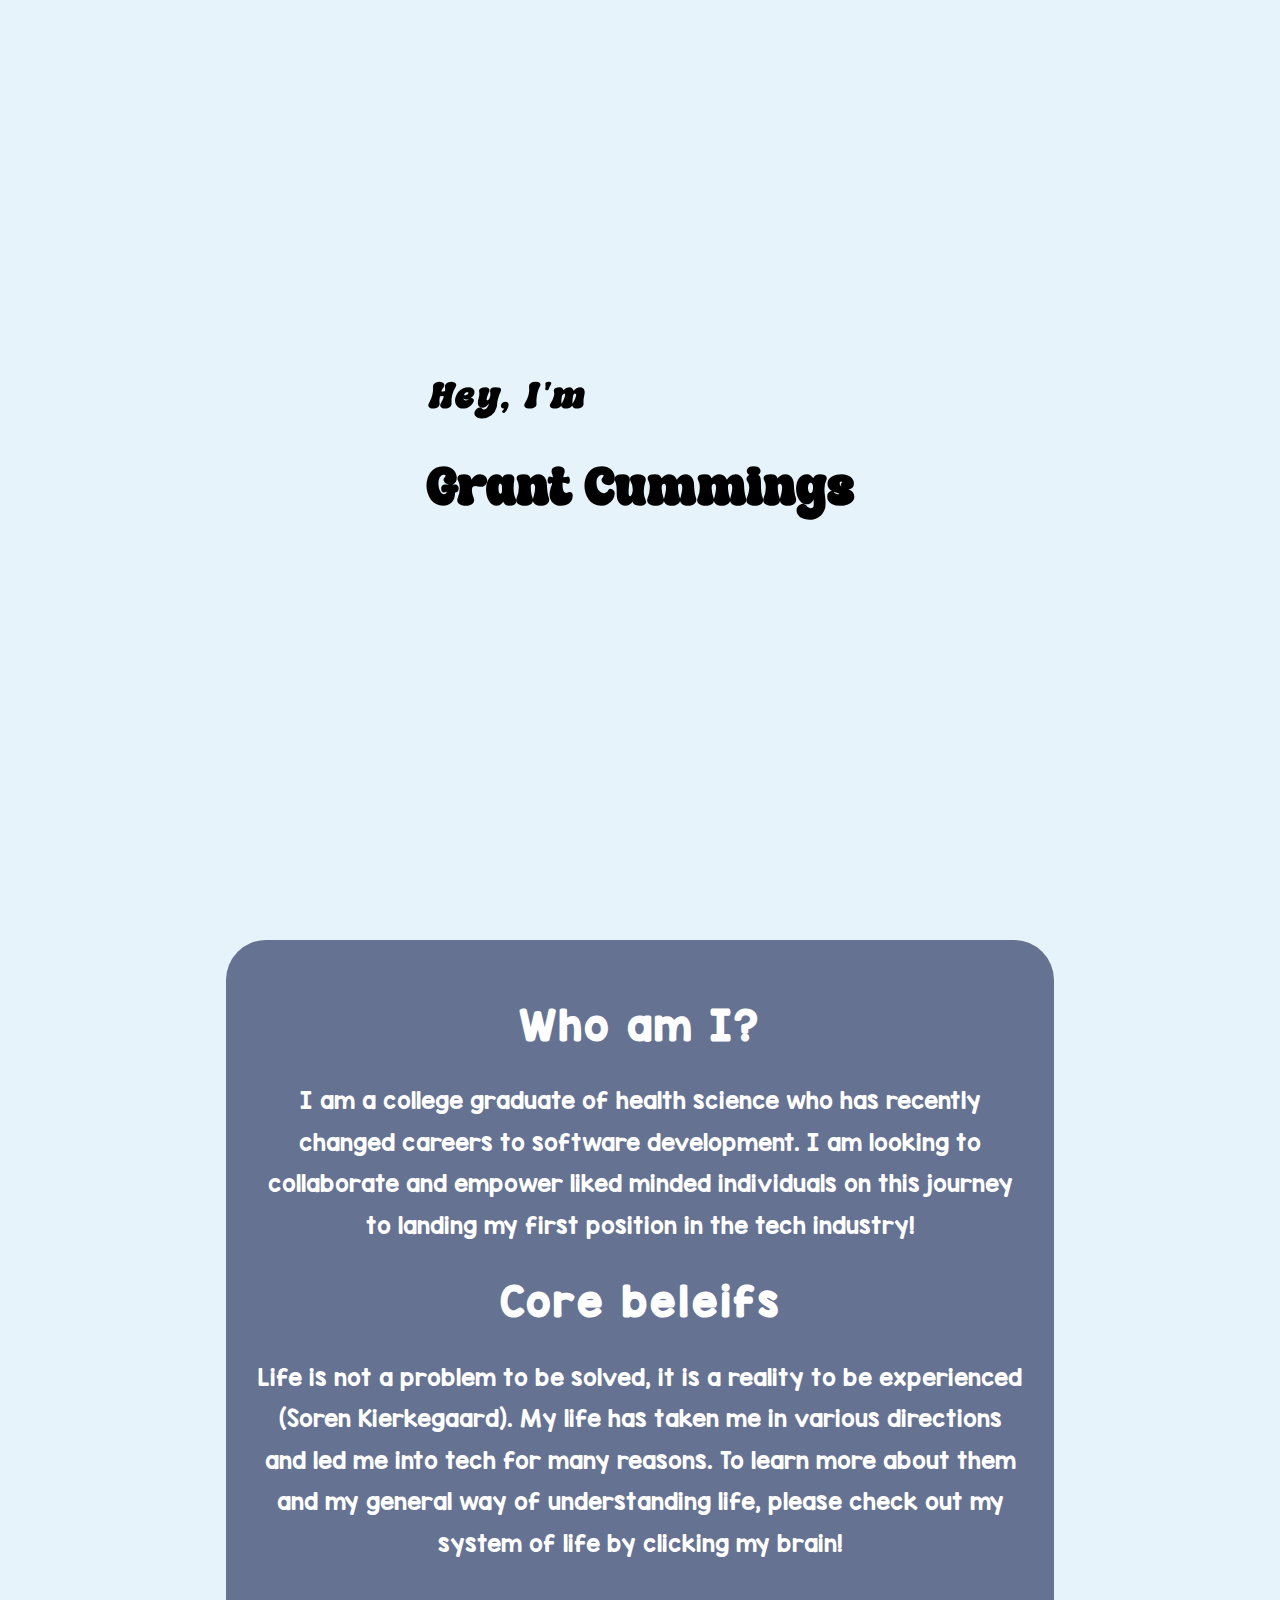
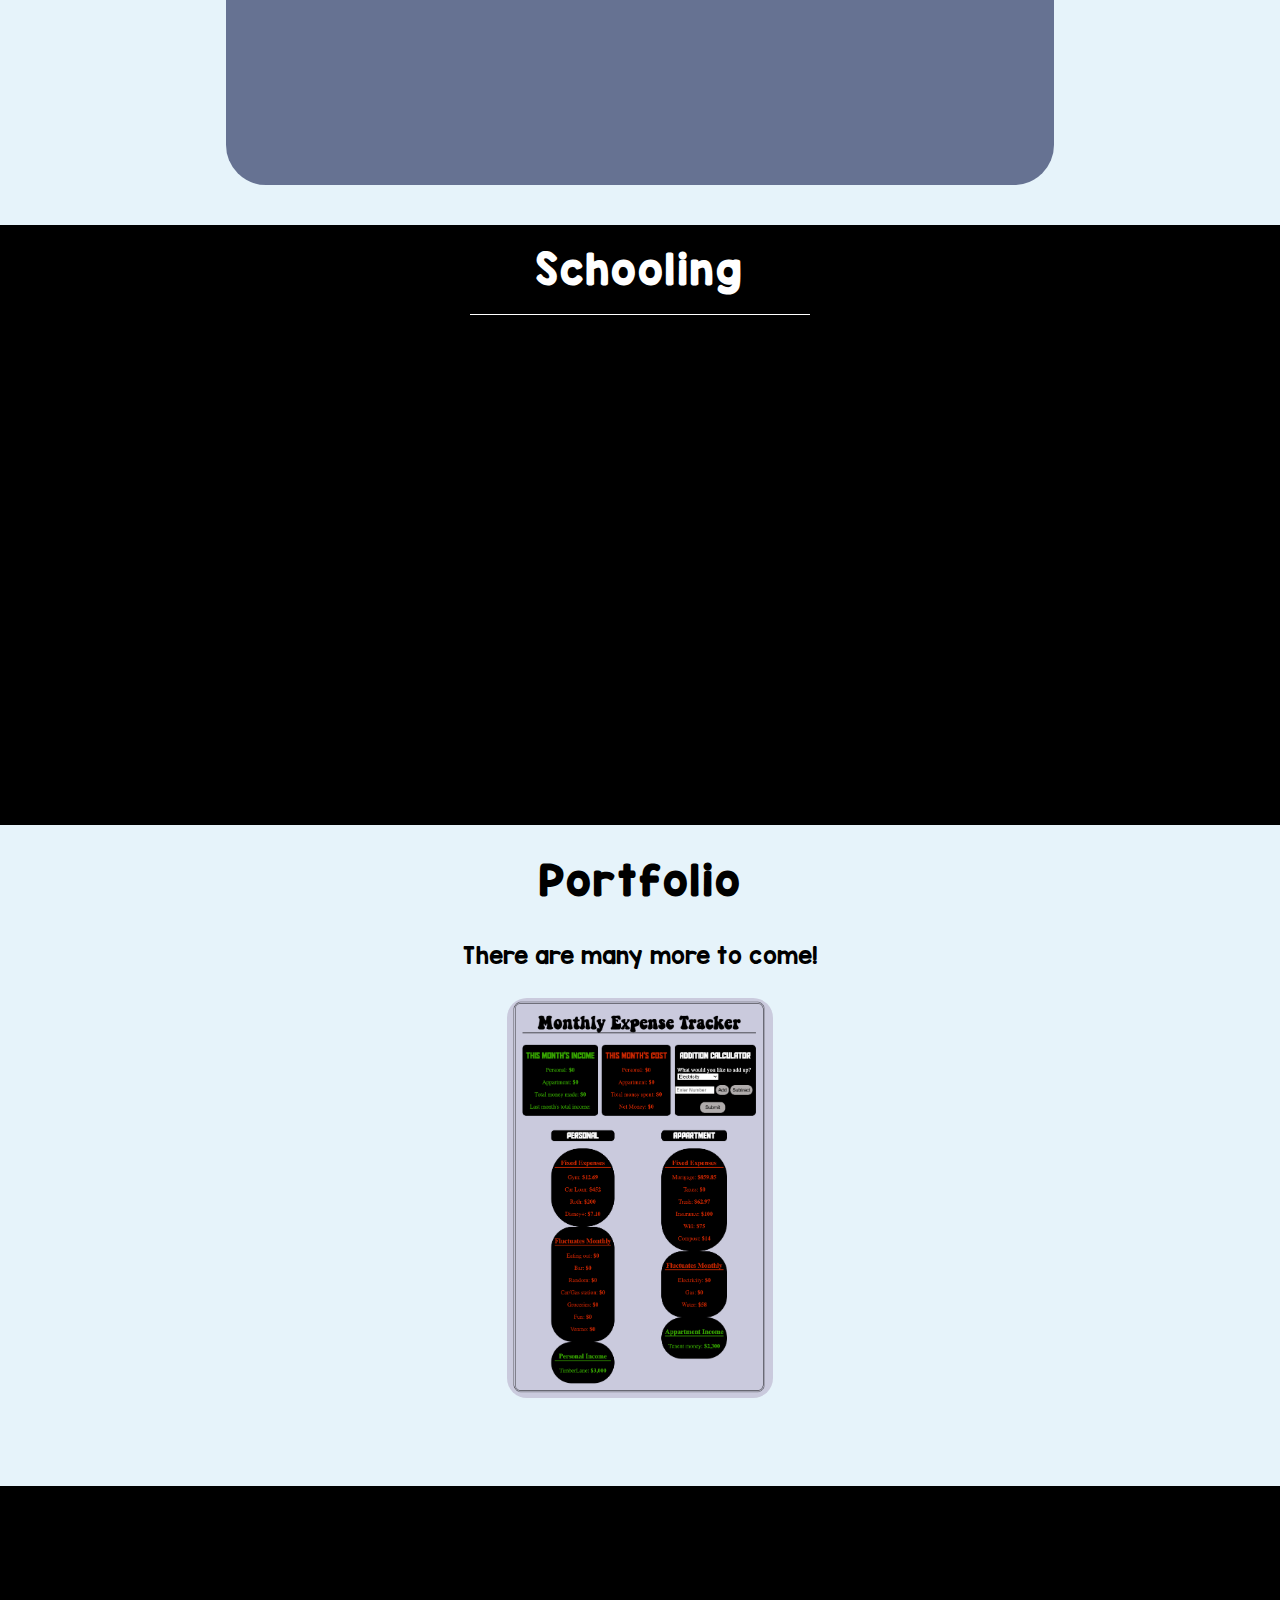
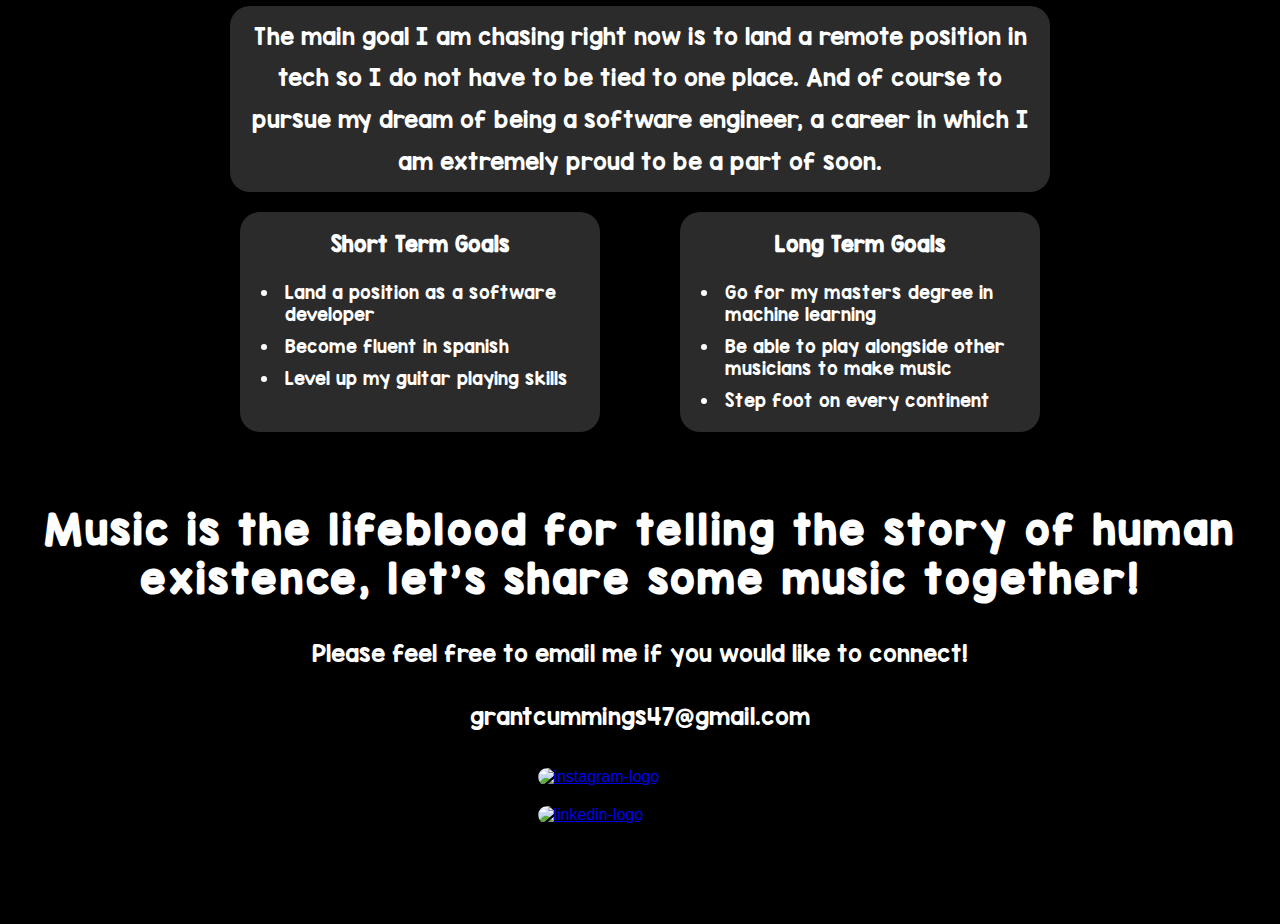
==== commit ea04a92a: "minor bug fixes" ====
--- a/index.html
+++ b/index.html
@@ -26,10 +26,10 @@
             led me into tech for many reasons. To learn more about them and my general way of understanding life, please
             check out my system of life by clicking my brain! </p>
         <div id="brain-container">
-            <h3 id="please-check-out">Please check out my system of life!</h3>
-            <img id="right-pointing-arrow" src="./right-arrow-alt-solid-24.png" alt="right-pointing-arrow">
-            <a href="https://www.youtube.com/watch?v=J2efm07Krr4" target="_blank" rel="noopener"><img id="brain-img"
-                    class="hyperlink-content"
+            <h3 class="hidden" id="please-check-out">Please check out my system of life!</h3>
+            <img class="hidden" id="right-pointing-arrow" src="./right-arrow-alt-solid-24.png" alt="right-pointing-arrow">
+            <a href="./system-of-life.html" target="_blank" rel="noopener"><img id="brain-img"
+                    class="hyperlink-content hidden"
                     src="https://media.istockphoto.com/id/1310277551/vector/happy-healthy-brain-mind-character-meditation-yoga-relax-health-brain-mental-organ-sit-in.jpg?s=612x612&w=0&k=20&c=sei6jMApCiXroaZcvnoIJzI5cpNFs6CqMCV2KOiM3WA="
                     alt="brain-image"></a> <!--add hyperlink to system of life-->
         </div>
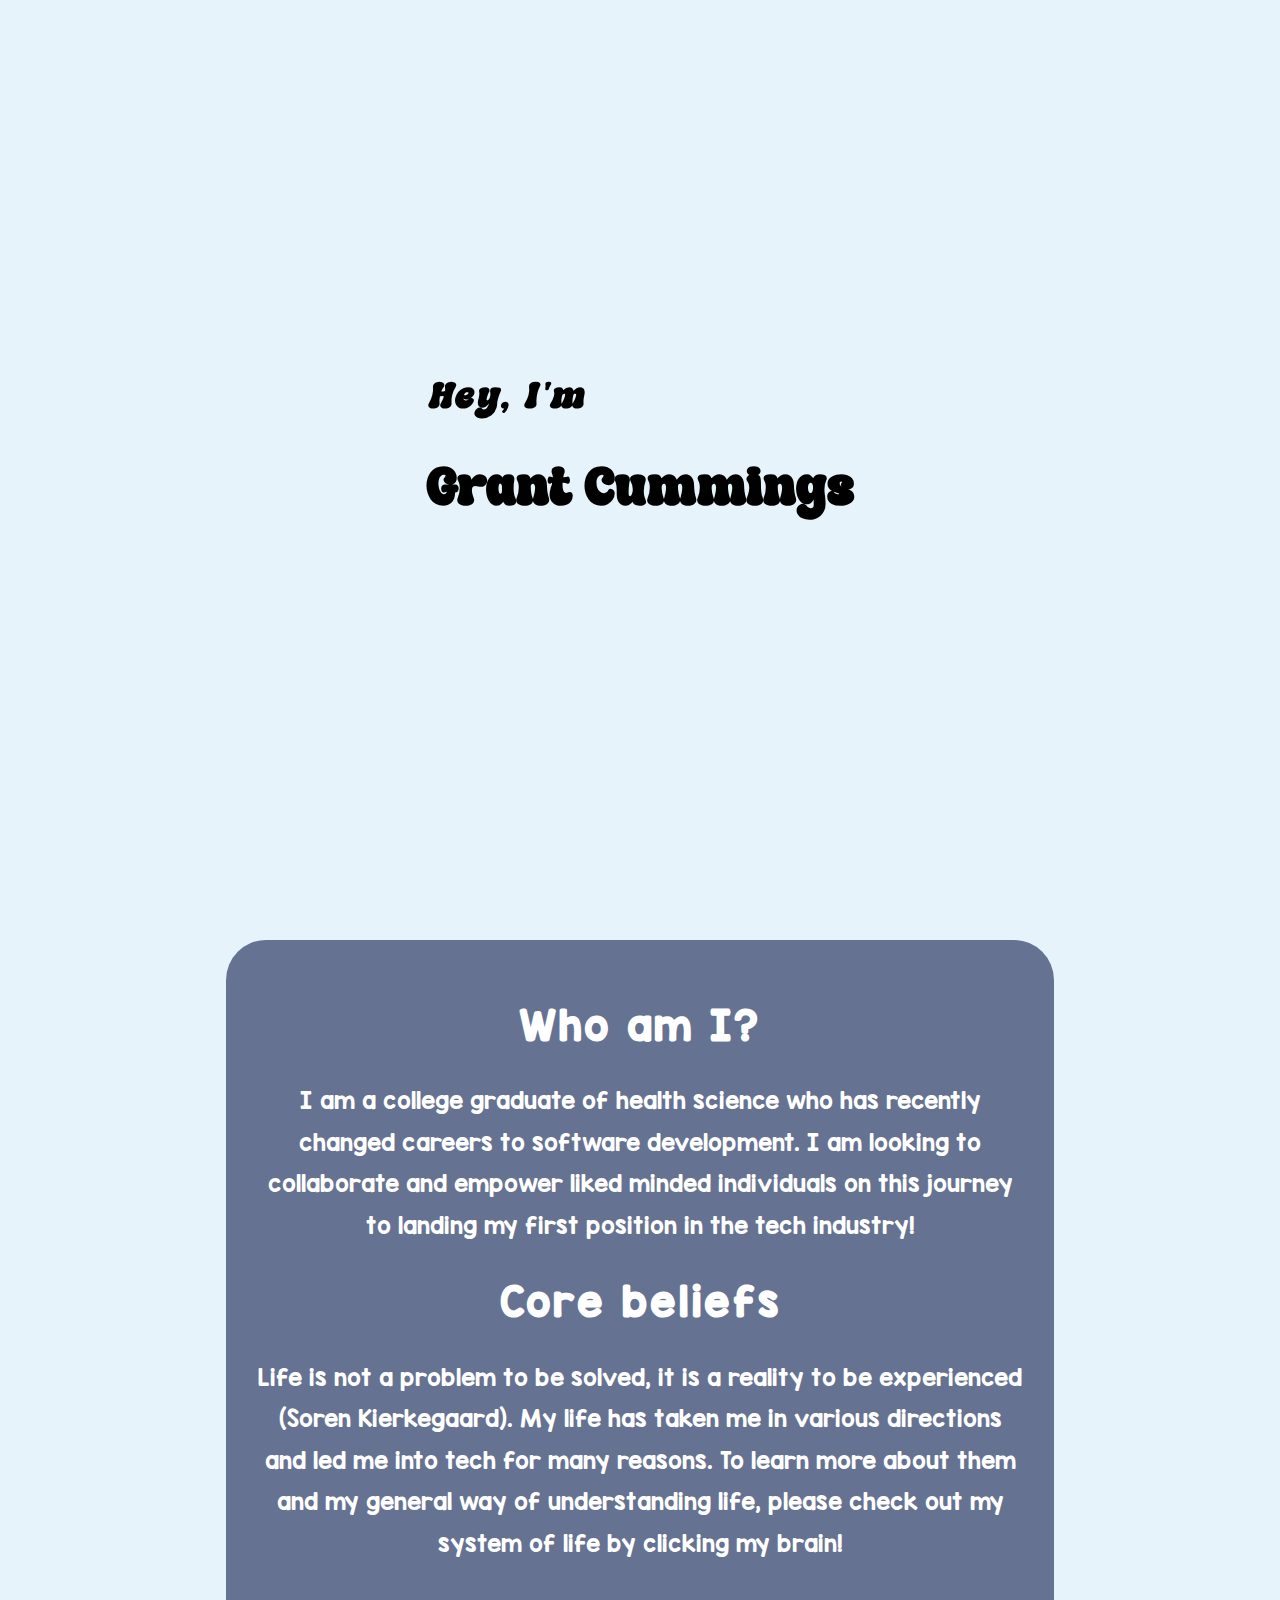
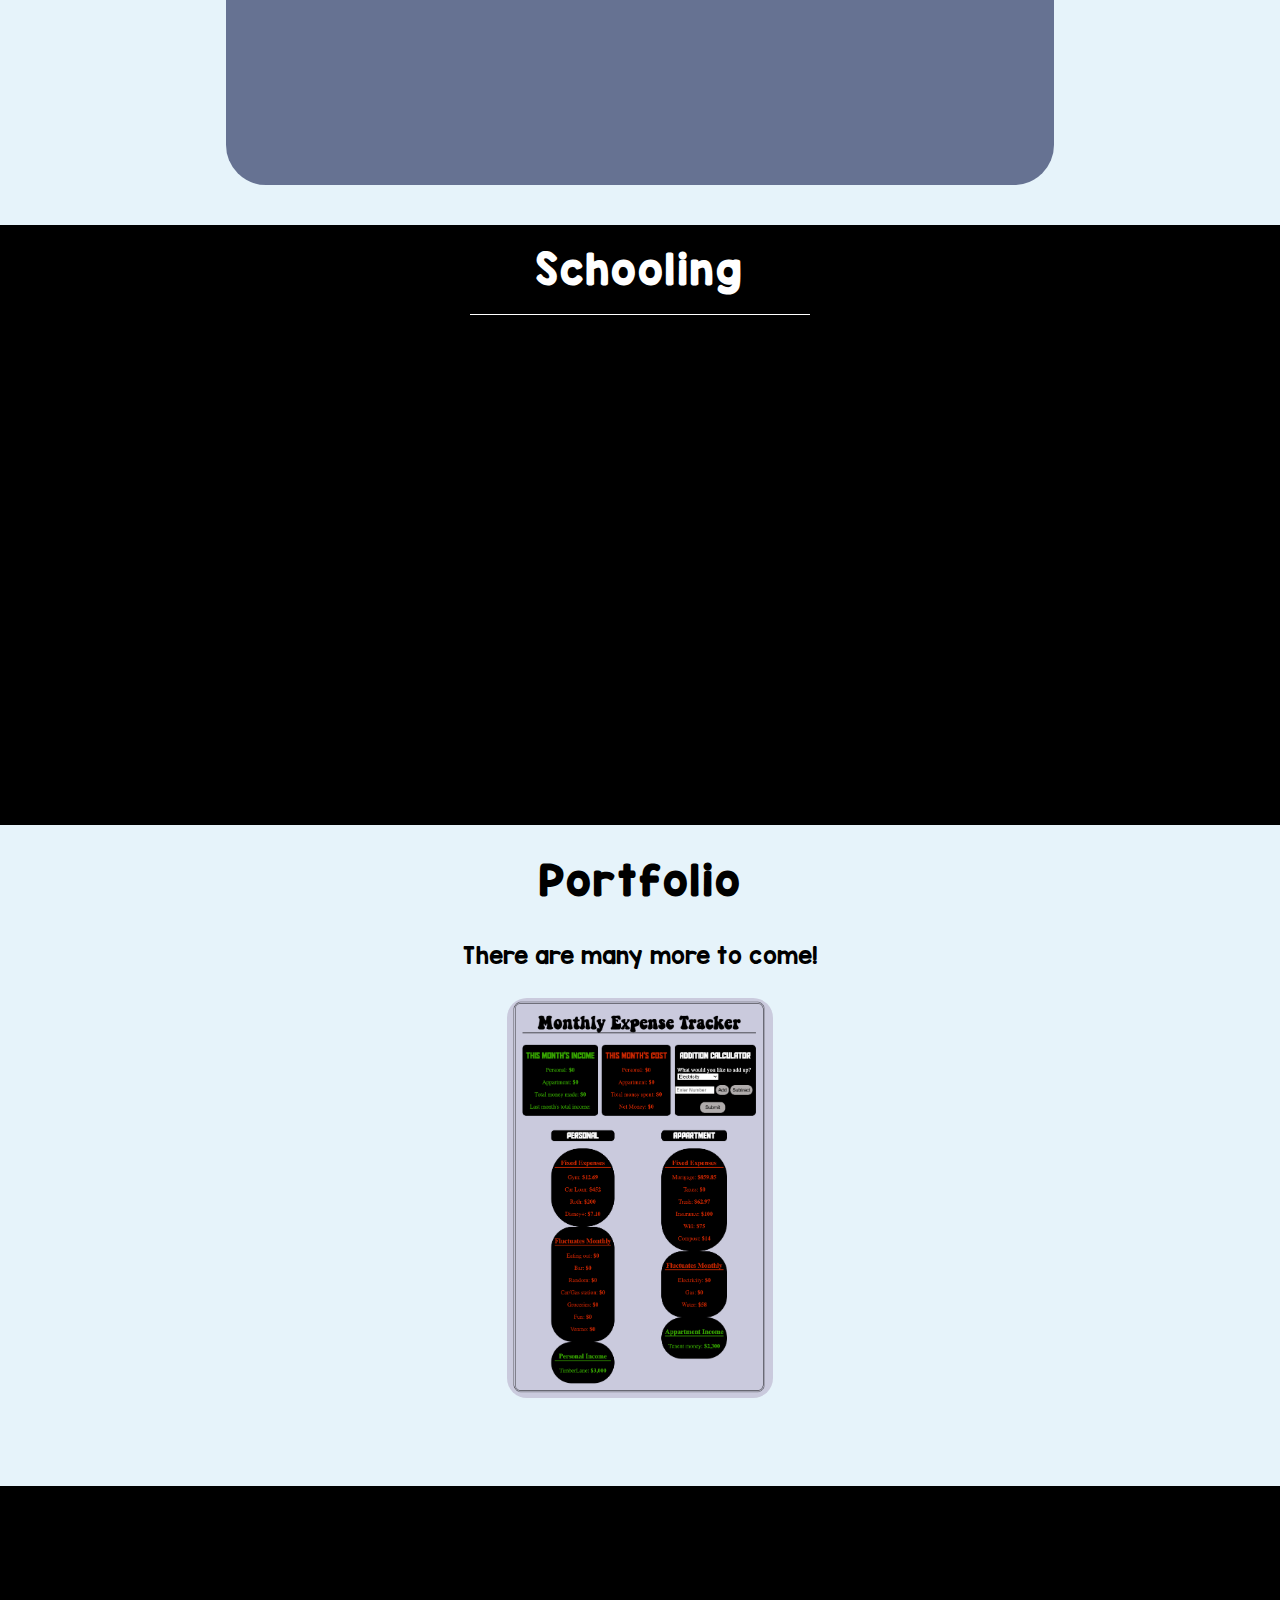
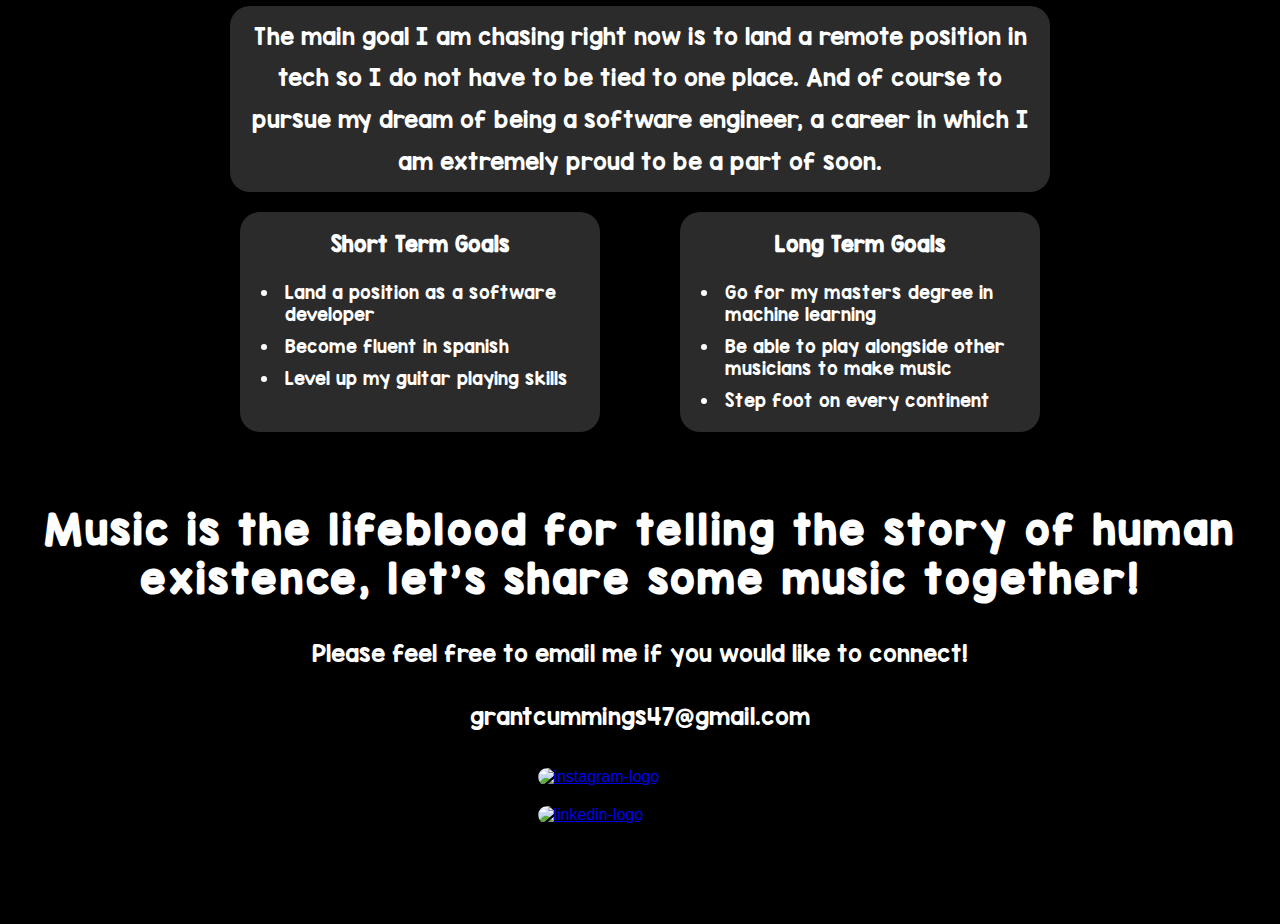
==== commit 7d385ea8: "minor html typo fix" ====
--- a/index.html
+++ b/index.html
@@ -20,7 +20,7 @@
         <p> I am a college graduate of health science who has recently changed careers to software development. I am
             looking to collaborate and empower liked minded individuals on this journey to landing my first position in
             the tech industry!</p>
-        <h2>Core beleifs</h2>
+        <h2>Core beliefs</h2>
         <p>Life is not a problem to be solved, it is a reality to be experienced (Soren Kierkegaard). My life has taken
             me in various directions and
             led me into tech for many reasons. To learn more about them and my general way of understanding life, please
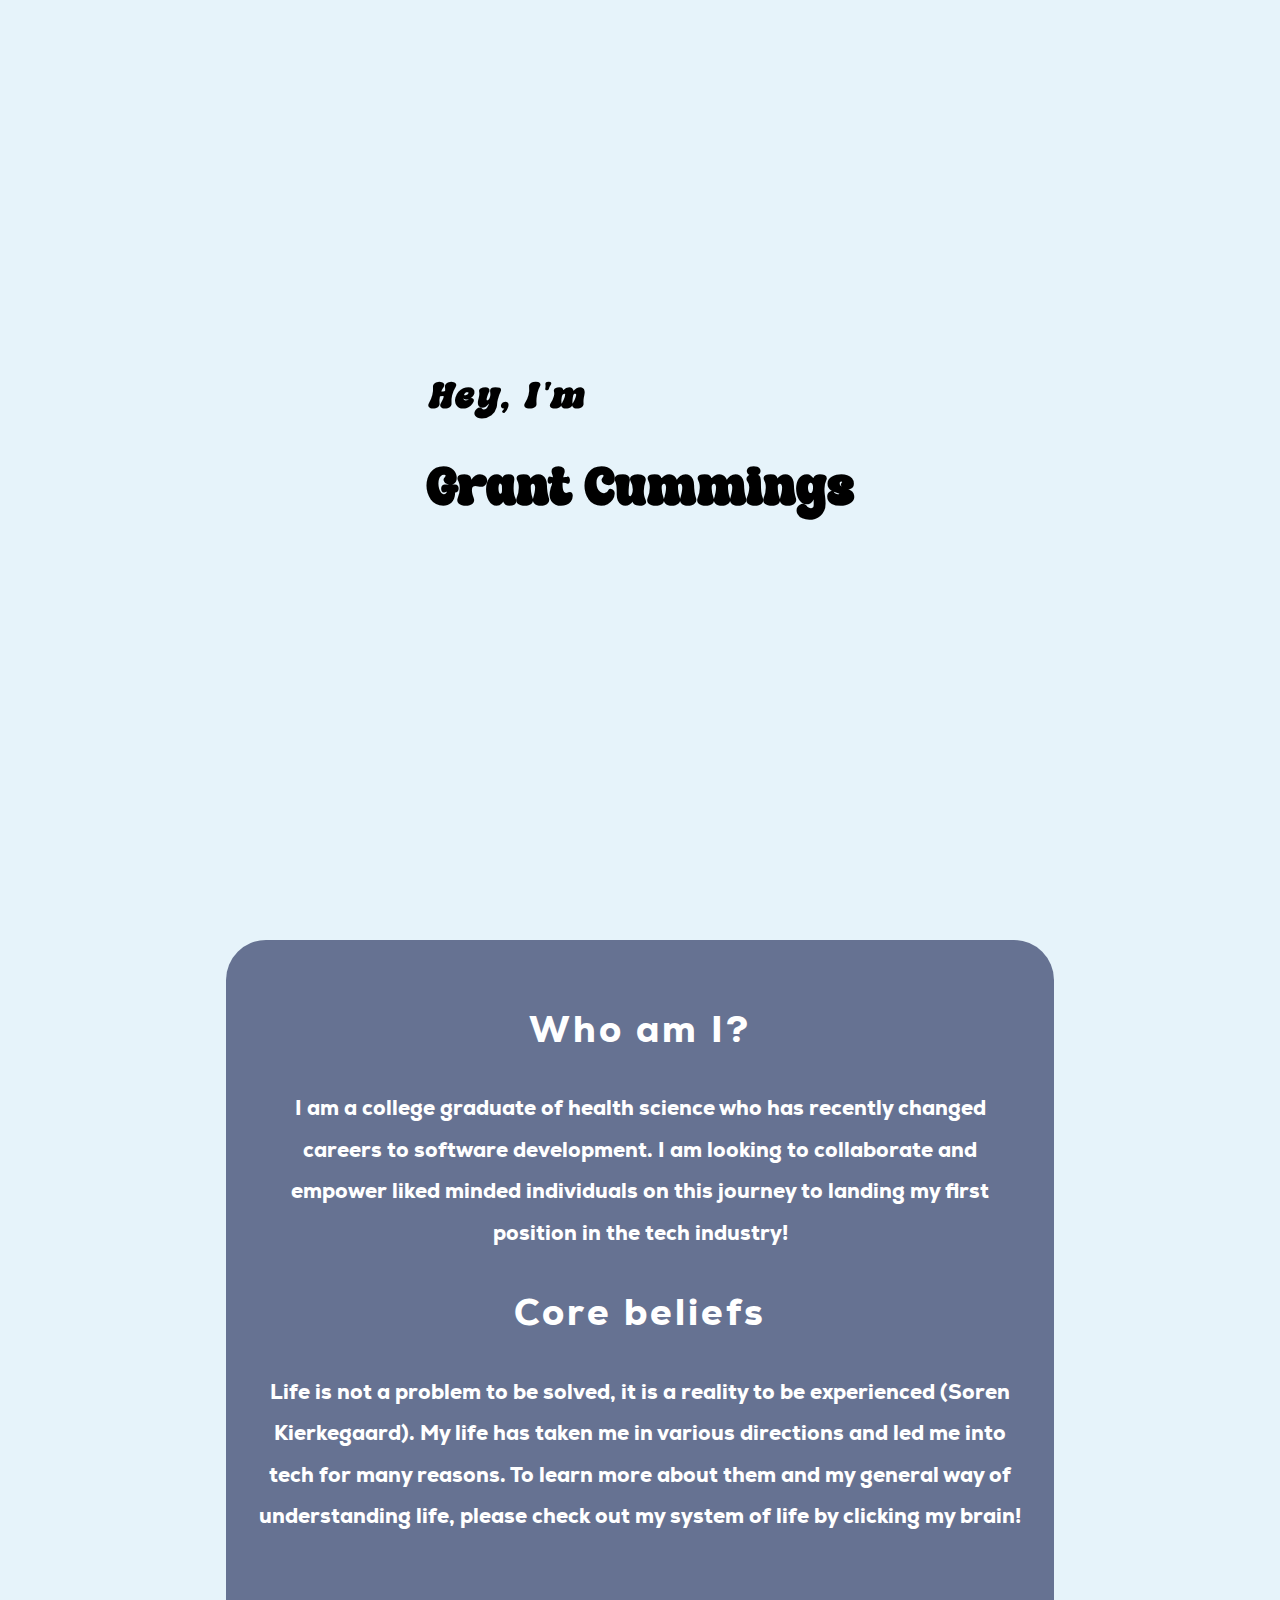
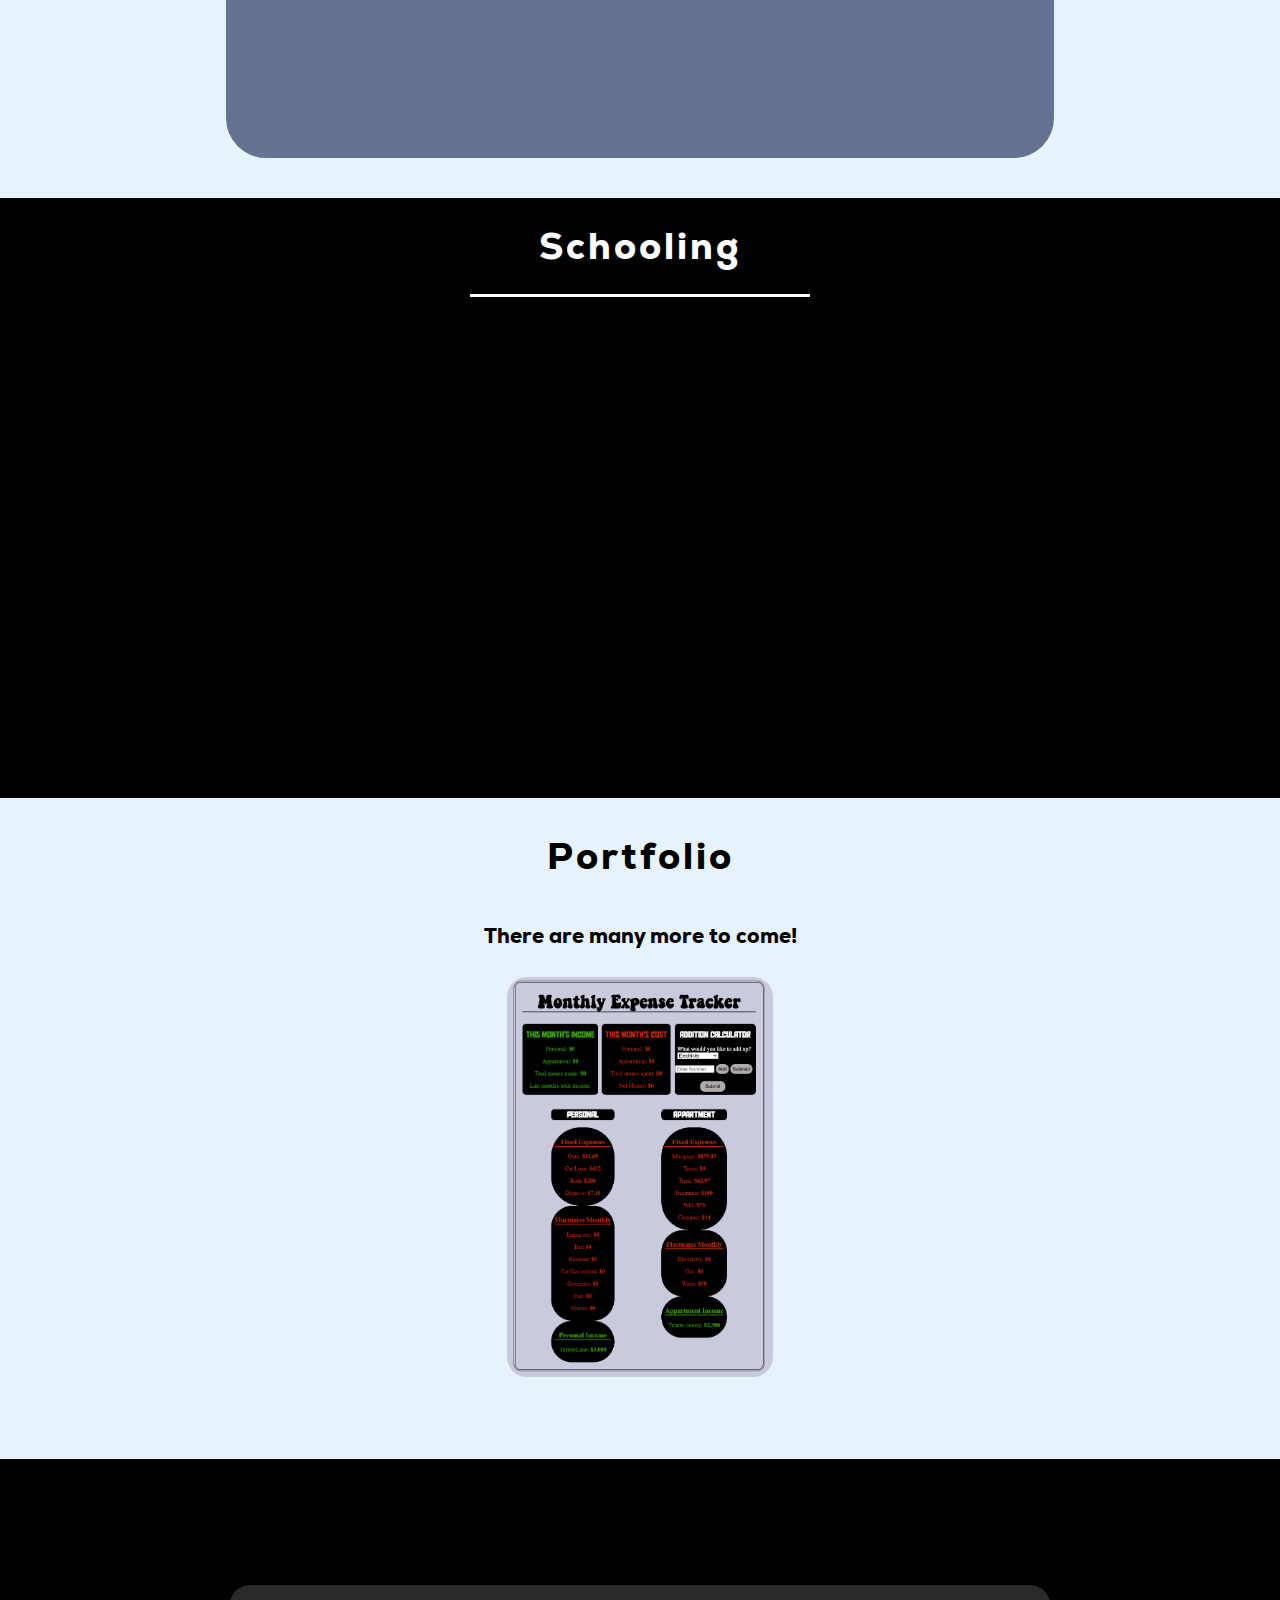
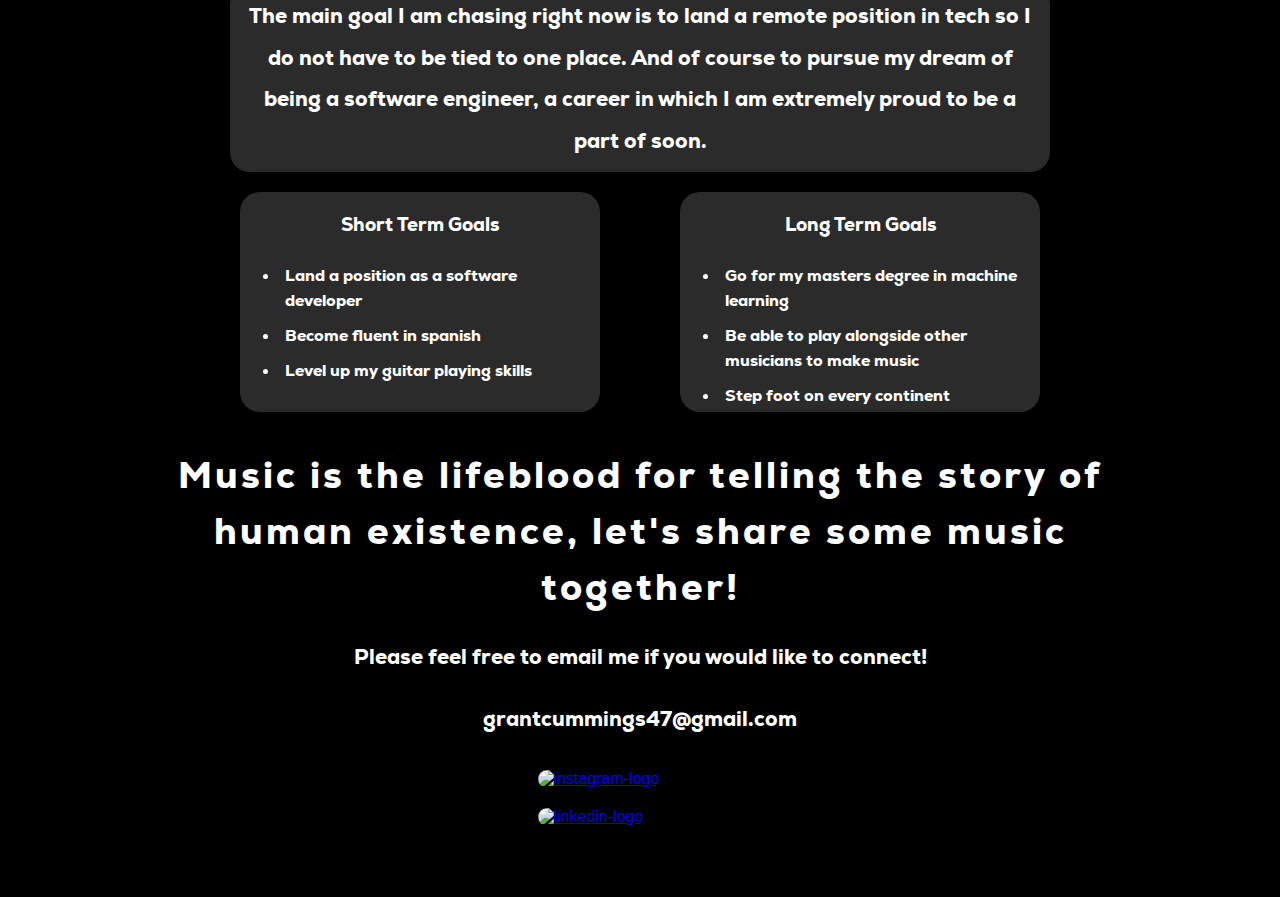
==== commit b5f92bd6: "fixed main page css schooling sect. bugs" ====
--- a/index.html
+++ b/index.html
@@ -27,7 +27,8 @@
             check out my system of life by clicking my brain! </p>
         <div id="brain-container">
             <h3 class="hidden" id="please-check-out">Please check out my system of life!</h3>
-            <img class="hidden" id="right-pointing-arrow" src="./right-arrow-alt-solid-24.png" alt="right-pointing-arrow">
+            <img class="hidden" id="right-pointing-arrow" src="./right-arrow-alt-solid-24.png"
+                alt="right-pointing-arrow">
             <a href="./system-of-life.html" target="_blank" rel="noopener"><img id="brain-img"
                     class="hyperlink-content hidden"
                     src="https://media.istockphoto.com/id/1310277551/vector/happy-healthy-brain-mind-character-meditation-yoga-relax-health-brain-mental-organ-sit-in.jpg?s=612x612&w=0&k=20&c=sei6jMApCiXroaZcvnoIJzI5cpNFs6CqMCV2KOiM3WA="
@@ -46,14 +47,11 @@
             </div>
             <div class="schooling-content-container-child hidden">
                 <h3 id="personal-acholades">Personal Acholades and awards</h3>
-                <ul id="acholades-list">
-                    <li>College football 2015-2018 (Captain in 2018 season)</li>
-                    <li>President of the pre-med club 2018-2019</li>
-                    <li>Inducted into the Vermont Chapter of the National Football Foundation and College Academic Hall
-                        of
-                        Fame
-                        (see induction speech on right)</li>
-                </ul>
+                <p class="acholades-list">- College football 2015-2018 (Captain in 2018 season)</p>
+                <p class="acholades-list">- President of the pre-med club 2018-2019</p>
+                <p class="acholades-list">- Inducted into the Vermont Chapter of the National Football Foundation and
+                    College Academic Hall
+                    of Fame(see induction speech on right)</p>
             </div>
             <div class="schooling-content-container-child hidden">
                 <video controls id="speech-video" src="./downloaded content/IMG_2631.mp4" alt="speech video"></video>
@@ -111,5 +109,5 @@
     </div>
 </body>
 <script src="./script.js"></script>
-
+<script src="https://unpkg.com/boxicons@2.1.4/dist/boxicons.js"></script>
 </html>--- a/style.css
+++ b/style.css
@@ -7,7 +7,7 @@
 
   @font-face {
     font-family: red-hands;
-    src: url(red-hands.ttf);
+    src: url(Nexa-Heavy.ttf);
   }
 
   @media(prefers-reduced-motion) {
@@ -136,16 +136,16 @@
 }
 
 #section3 h2 {
-    border-bottom: 1px solid white;
+    border-bottom: 3px solid white;
     width: 300px;
     margin: 0 auto;
     padding: 20px;
 }
 
 #schooling-content-container {
+    width: 80%;
     display: flex;
     justify-content: space-between;
-    width: 65%;
     margin: 0 auto;
     padding-top: 50px;
 }
@@ -153,10 +153,12 @@
 #castleton-logo {
     height: 300px;
     border-radius: 70px;
+    display: flex;
+    margin: 0 auto;
 }
 
 .schooling-content-container-child {
-    width: 490px;
+    width: 300px;
 }
 
 .schooling-content-container-child:nth-of-type(1) p {
@@ -168,26 +170,26 @@
 }
 
 .schooling-content-container-child:nth-of-type(2) {
-    width: 500px;
+    width: 520px;
 }
 
 #personal-acholades {
     font-size: 1.5rem;
-    margin: 0 0 0 58px;
+    margin: 0 auto;
+    text-align: center;
     font-style: italic;
 }
 
-#acholades-list li{
-    width: 400px;
-    line-height: 30px;
-    padding: 20px;
-    list-style: inside;
-    font-size: 1.2rem;
-}
+.acholades-list {
+    padding: 15px;
+}
+
 
 #speech-video {
     height: 420px;
     border-radius: 20px;
+    display: flex;
+    margin: 0 auto;
 }
 
 /*Section 4*/
@@ -260,6 +262,12 @@
     margin-top: -32px;
 }
 
+#section6 h2 {
+    width: 1000px;
+    text-align: center;
+    margin: 0 auto;
+}
+
 #social-logos {
     margin: 0 auto;
     width: 225px;
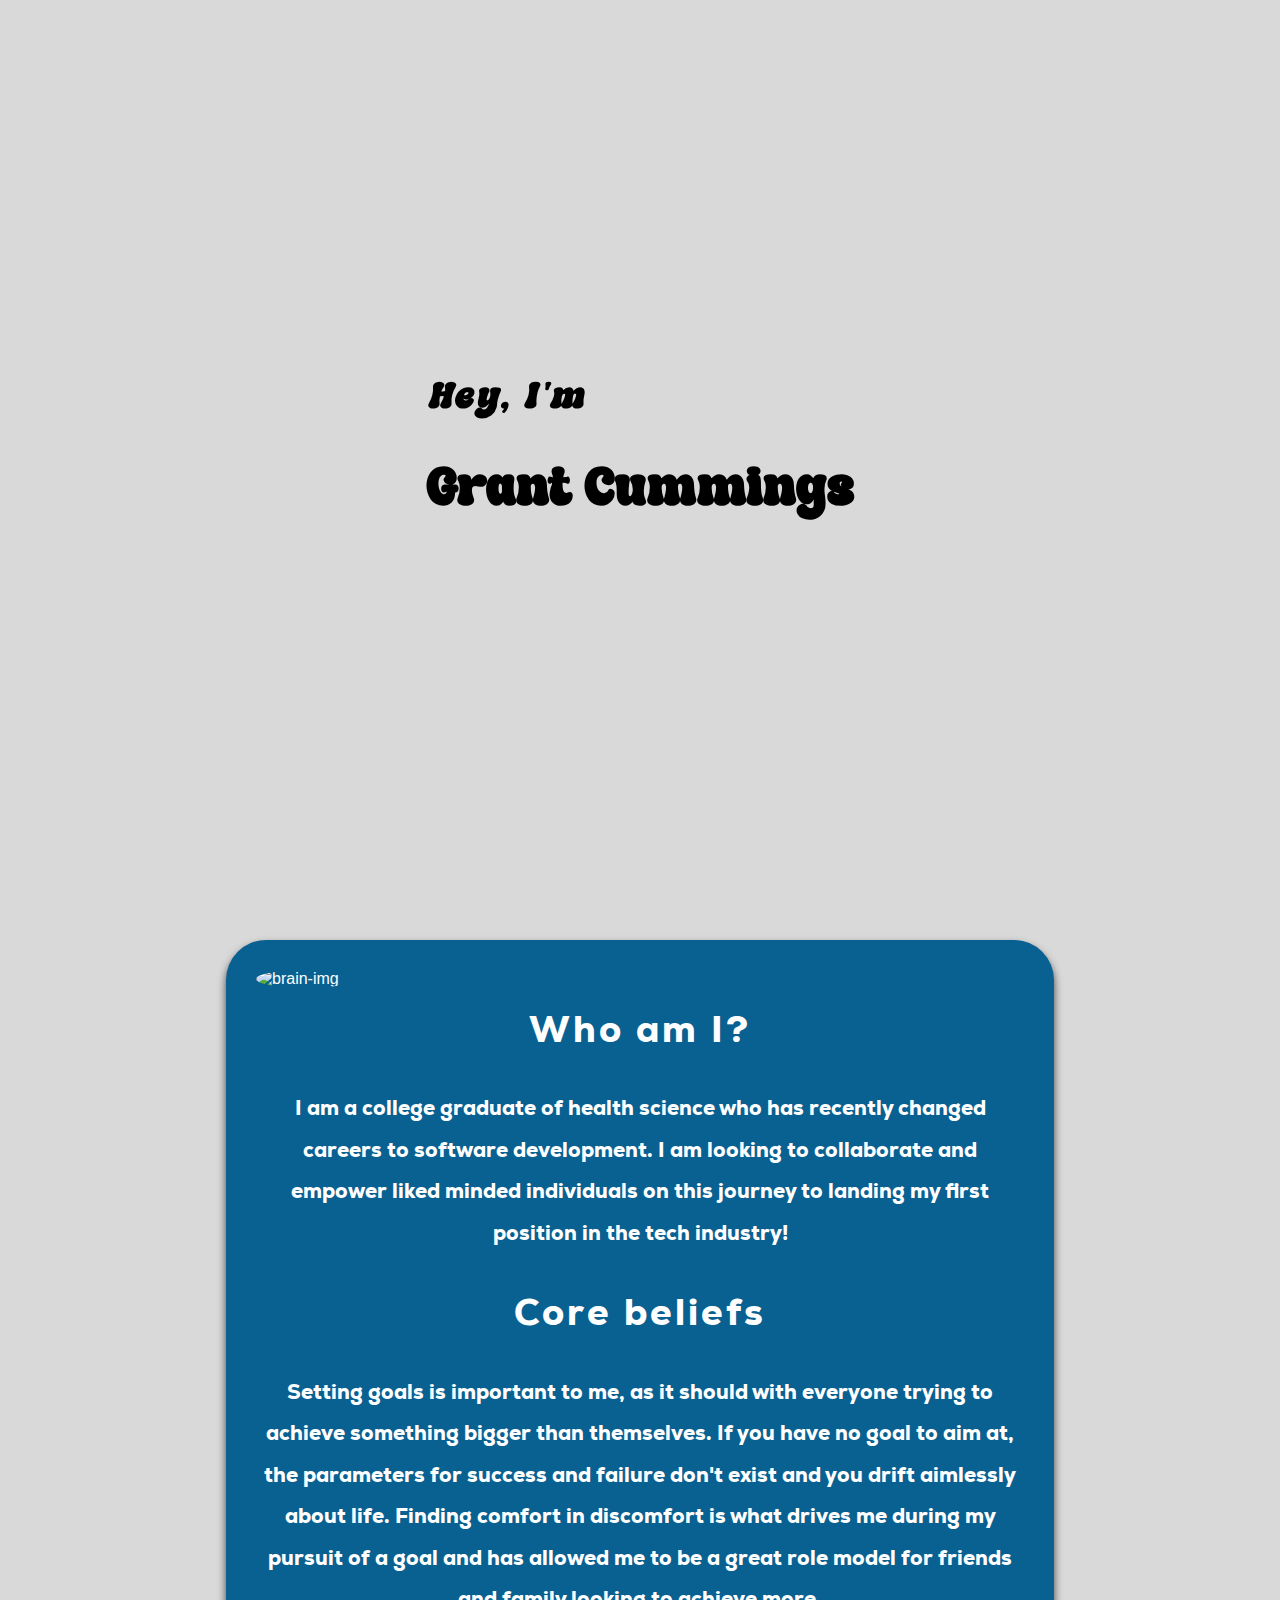
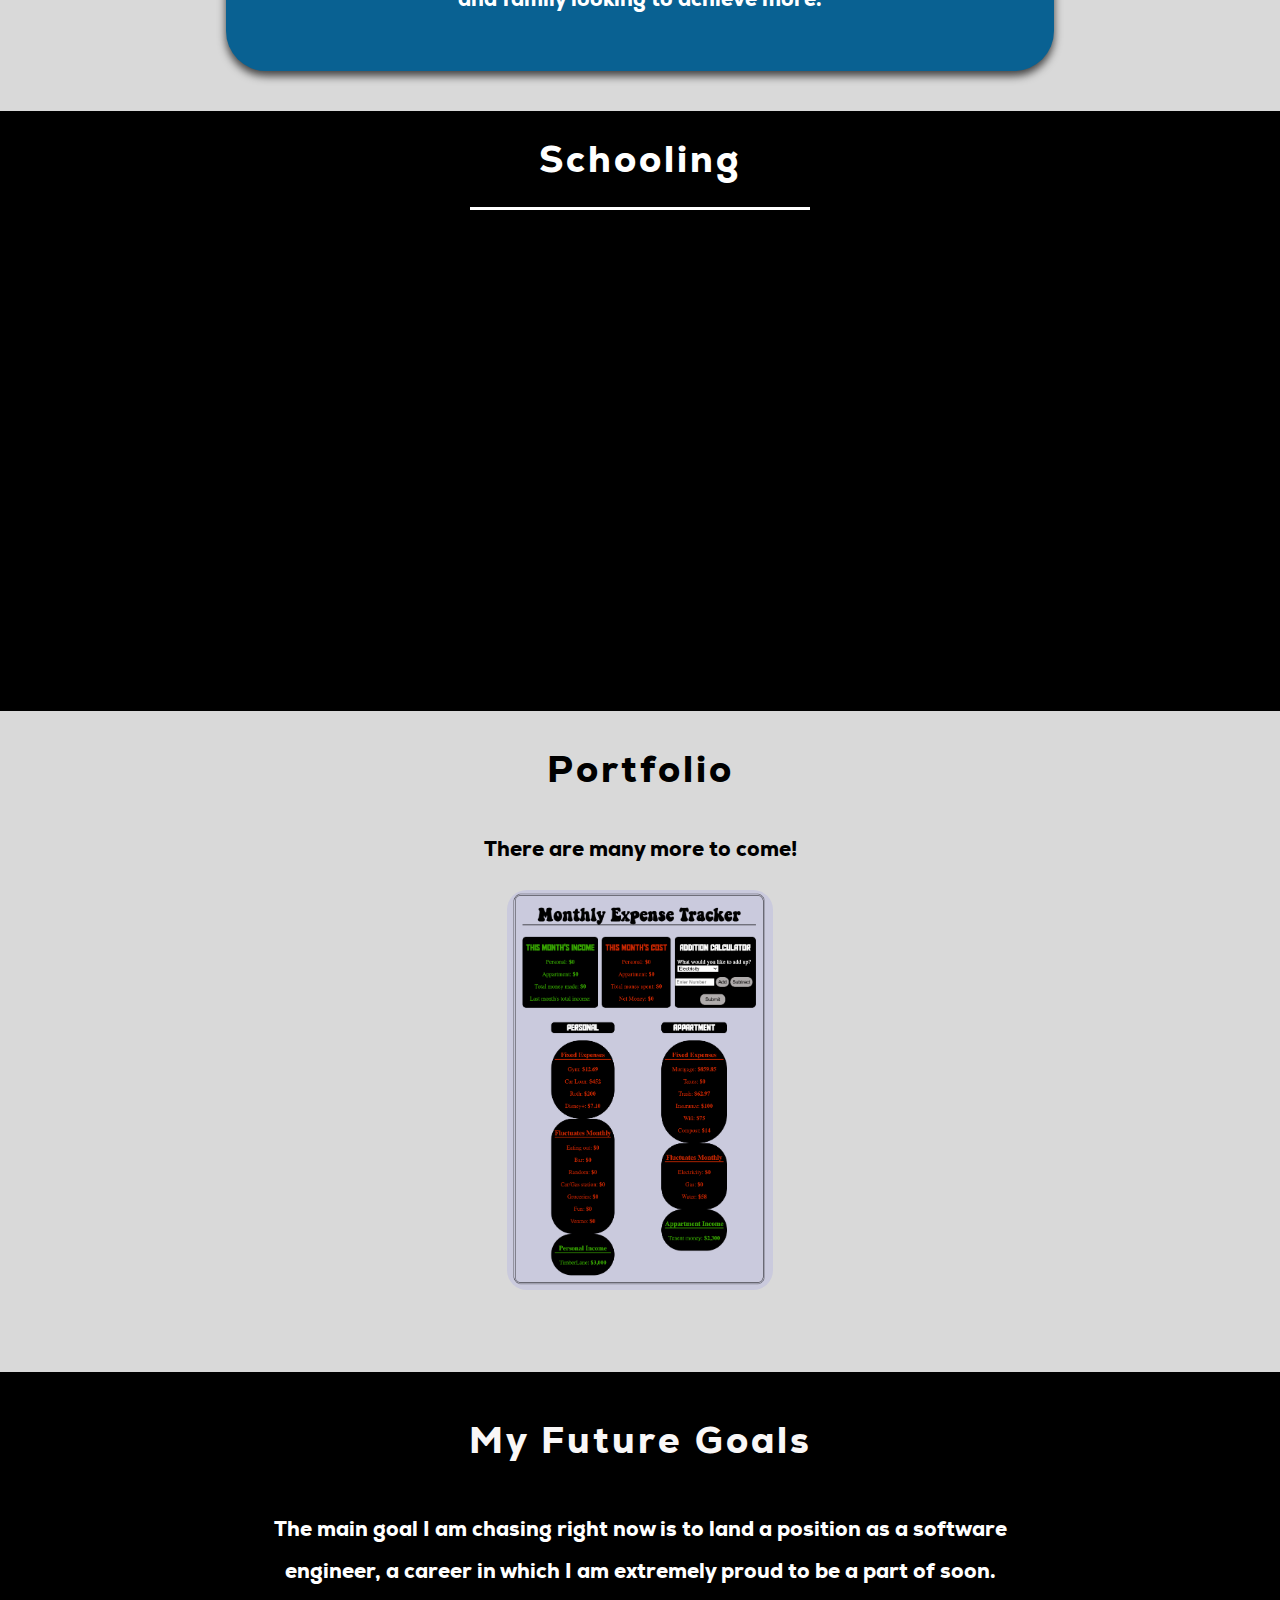
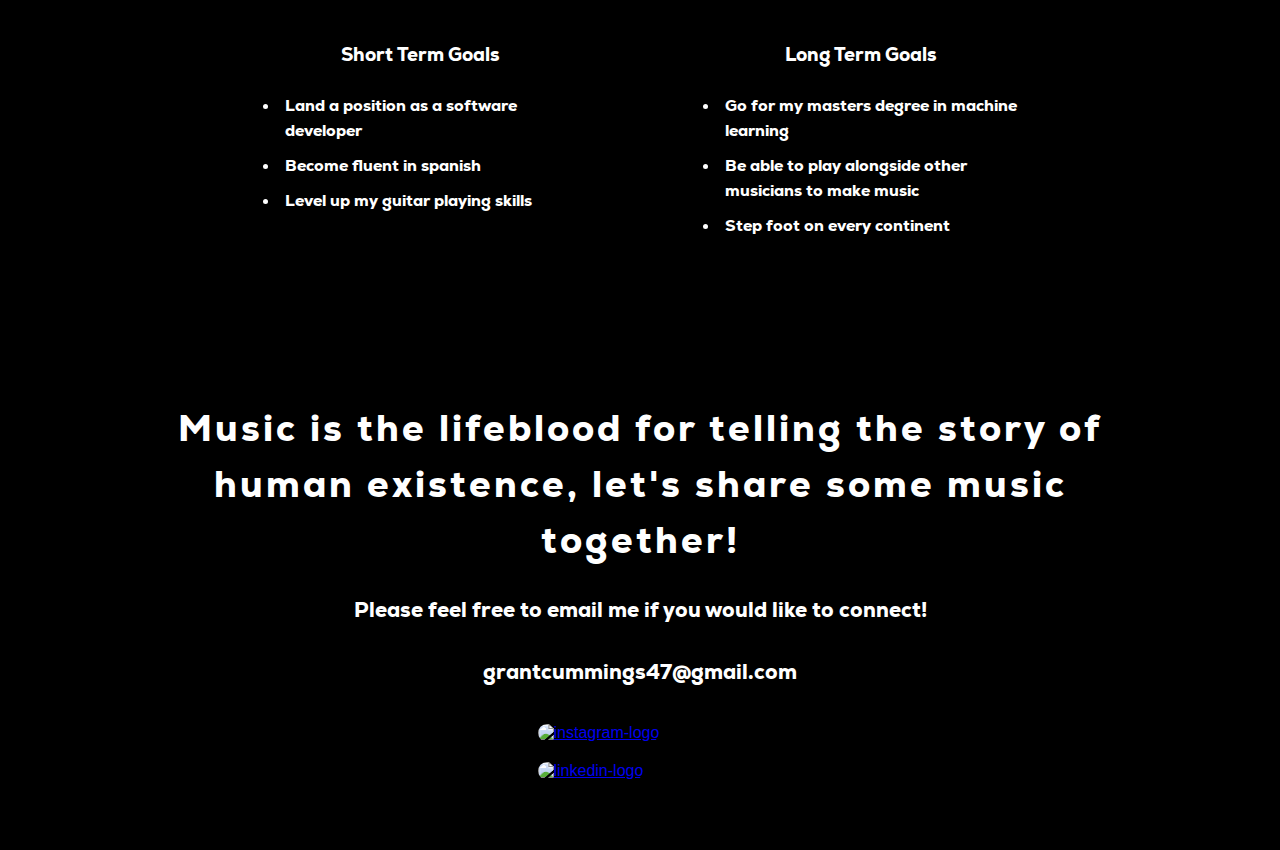
==== commit 2ece460e: "revised main page" ====
--- a/index.html
+++ b/index.html
@@ -16,24 +16,16 @@
         </div>
     </div>
     <div class="main-content" id="section2">
+        <img id="brain-img" src="https://media.istockphoto.com/id/1310277551/vector/happy-healthy-brain-mind-character-meditation-yoga-relax-health-brain-mental-organ-sit-in.jpg?s=612x612&w=0&k=20&c=sei6jMApCiXroaZcvnoIJzI5cpNFs6CqMCV2KOiM3WA=" alt="brain-img"/>
         <h2>Who am I?</h2>
         <p> I am a college graduate of health science who has recently changed careers to software development. I am
             looking to collaborate and empower liked minded individuals on this journey to landing my first position in
             the tech industry!</p>
         <h2>Core beliefs</h2>
-        <p>Life is not a problem to be solved, it is a reality to be experienced (Soren Kierkegaard). My life has taken
-            me in various directions and
-            led me into tech for many reasons. To learn more about them and my general way of understanding life, please
-            check out my system of life by clicking my brain! </p>
-        <div id="brain-container">
-            <h3 class="hidden" id="please-check-out">Please check out my system of life!</h3>
-            <img class="hidden" id="right-pointing-arrow" src="./right-arrow-alt-solid-24.png"
-                alt="right-pointing-arrow">
-            <a href="./system-of-life.html" target="_blank" rel="noopener"><img id="brain-img"
-                    class="hyperlink-content hidden"
-                    src="https://media.istockphoto.com/id/1310277551/vector/happy-healthy-brain-mind-character-meditation-yoga-relax-health-brain-mental-organ-sit-in.jpg?s=612x612&w=0&k=20&c=sei6jMApCiXroaZcvnoIJzI5cpNFs6CqMCV2KOiM3WA="
-                    alt="brain-image"></a> <!--add hyperlink to system of life-->
-        </div>
+        <p>Setting goals is important to me, as it should with everyone trying to achieve something bigger than themselves. If you have no goal to aim at, the parameters for success and failure
+            don't exist and you drift aimlessly about life. Finding comfort in discomfort is what drives me during my pursuit of a goal and has allowed me to be a great role model for friends
+            and family looking to achieve more.  
+        </p>
     </div>
     <div class="main-content" id="section3">
         <h2>Schooling</h2>
@@ -71,8 +63,7 @@
     </div>
     <div class="main-content" id="section5">
         <h2>My Future Goals</h2>
-        <p>The main goal I am chasing right now is to land a remote position in tech so I do not have to be tied to one
-            place. And of course to pursue my dream of being a software engineer, a career in which I am extremely proud
+        <p>The main goal I am chasing right now is to land a position as a software engineer, a career in which I am extremely proud
             to be a part of soon. </p>
         <div id="goals-container">
             <div class="goals-container-child" id="shortTermGoalsContainer">
--- a/style.css
+++ b/style.css
@@ -13,6 +13,12 @@
   @media(prefers-reduced-motion) {
     .hidden {
         transition: none;
+    }
+  }
+
+  @media only screen and (max-width: 768px) {
+    #brain-img {
+        width: 200px;
     }
   }
 
@@ -33,7 +39,7 @@
     margin: 0;
     padding: 0;
     font-family: Arial, Helvetica, sans-serif;
-    background-color: #e6f3fa;
+    background-color: #d9d9d9;
 }
 
 h1 {
@@ -77,7 +83,7 @@
     padding: 0;
     background-position: center;
     background-size: cover;
-    background-image: url(https://www.shutterstock.com/image-photo/summer-festival-crowd-view-girl-600nw-622013237.jpg);
+    background-image: url(https://www.jayenne.co.nz/getattachment/e31271d0-8bcc-4601-bbb0-afb6ac0339ba/Slide-1.aspx);
     background-attachment: fixed;
 
     display: flex;
@@ -93,38 +99,18 @@
 
 /*Section 2*/
 #section2 {
-    background-color: #667292;
+    background-color: #096192;
     color: #fff;
     padding: 30px;
     margin: 40px auto;
     border-radius: 40px;
-}
-
-#please-check-out {
-    display: flex;
-    text-align: center;
-    align-items: center;
-    width: 600px;
-    font-size: 2rem;
-    color: rgb(242, 209, 209);
-}
-
-#right-pointing-arrow {
-    padding: 35px 30px 35px 16px;
-    width: 170px;
-    height: 100px;
+    box-shadow: 0 5px 8px rgba(0, 0, 0, 0.7);
 }
 
 #brain-img {
-    width: 200px;
+    width: 100px;
     border-radius: 50%;
-}
-
-#brain-container {
-    margin: 0 auto;
-    width: 600px;
-    display: flex;
-    justify-content: space-between;
+    position: absolute;
 }
 
 /*Section 3*/
@@ -209,20 +195,20 @@
 
 /*Section 5*/
 #section5 {
-    background-image: url(https://wallpaper.dog/large/10817628.jpg);
+    background-image: url(https://as1.ftcdn.net/v2/jpg/03/15/10/82/1000_F_315108253_HdthDDAyTK5gG4b5nSztKmu28IpQZREg.jpg);
     background-size: cover;
+    height: 640px;
 }
 
 #section5 h2 {
     padding-top: 40px;
-    color: black;
+    color: rgb(249, 247, 247);
 }
 
 #section5 p {
     width: 800px;
     margin: 0 auto;
     color: white;
-    background-color: rgb(43, 43, 43);
     padding: 10px;
     border-radius: 20px;
 }
@@ -236,10 +222,9 @@
 
 .goals-container-child {
     color: #fff;
-    background-color: rgb(43, 43, 43);
     margin-top: 20px;
     border-radius: 20px;
-    height: 220px;
+    height: 180px;
     width: 360px;
     font-family: red-hands;
 }
